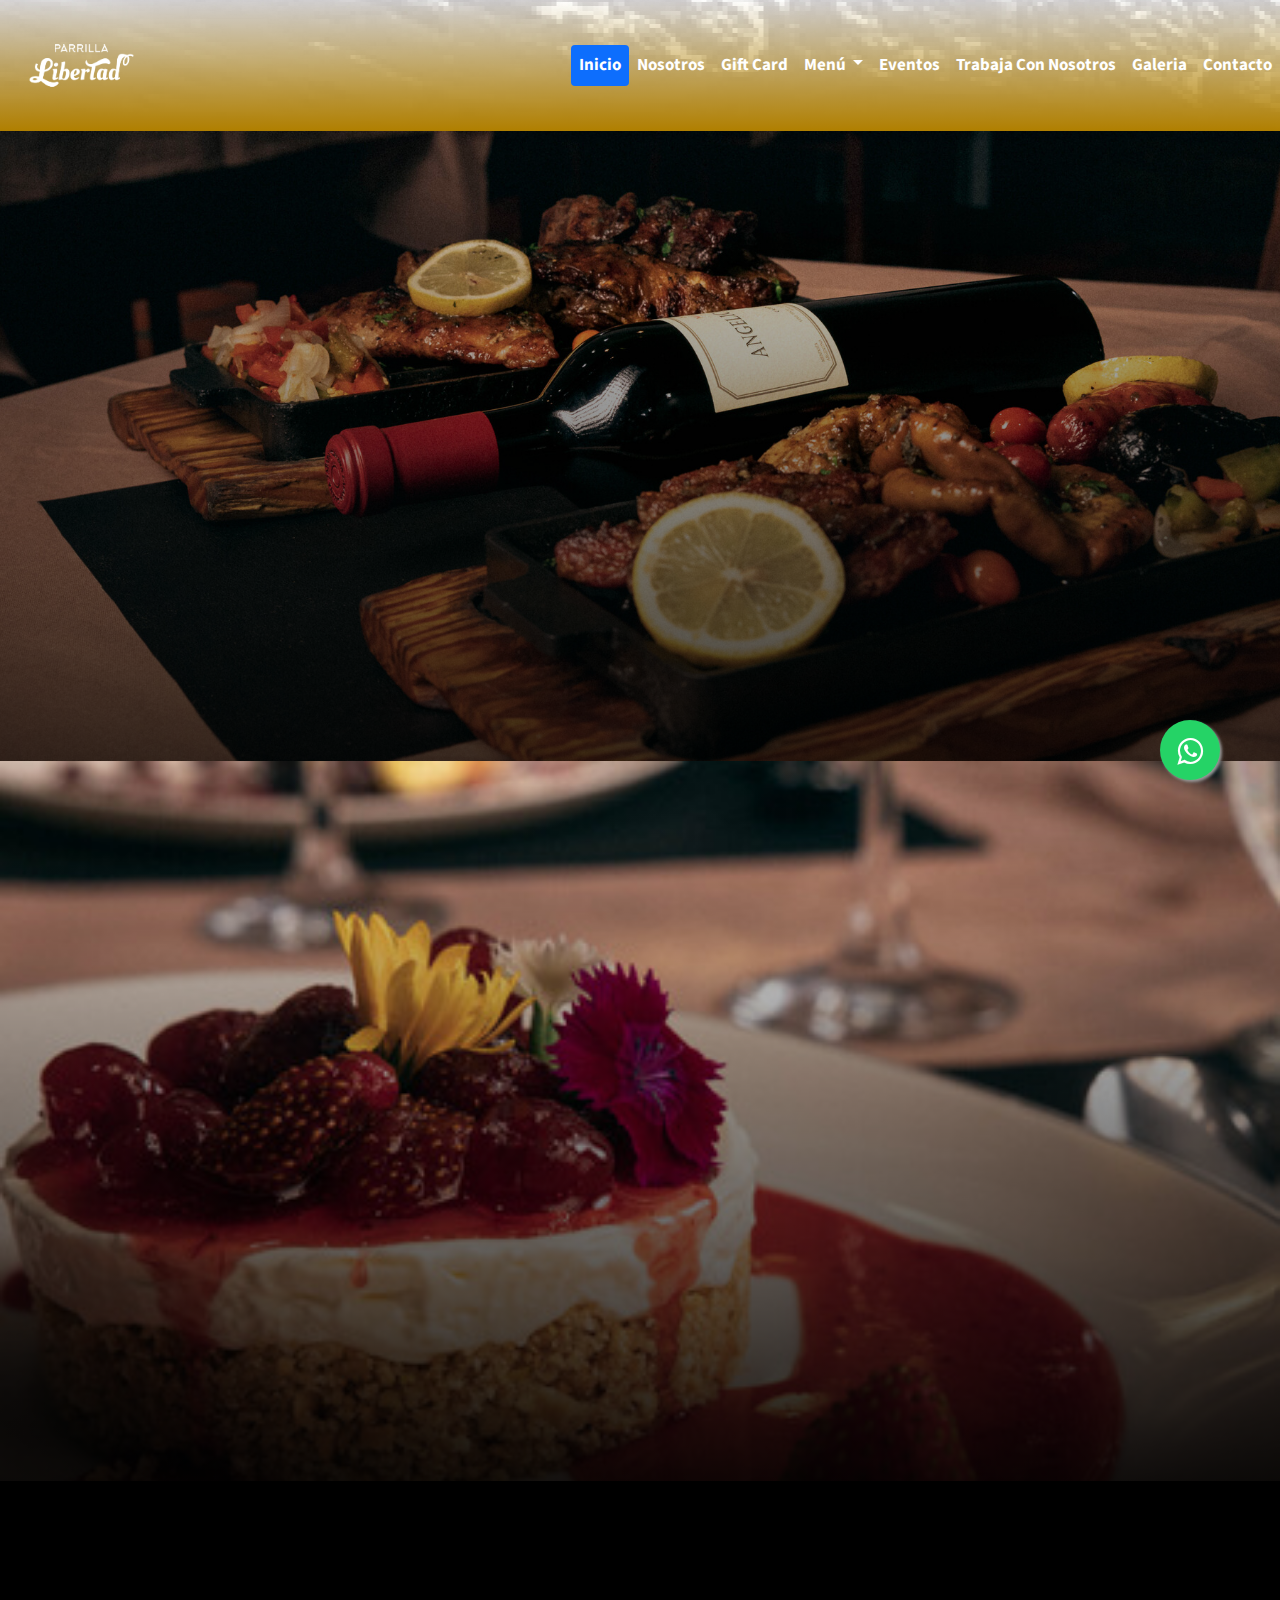
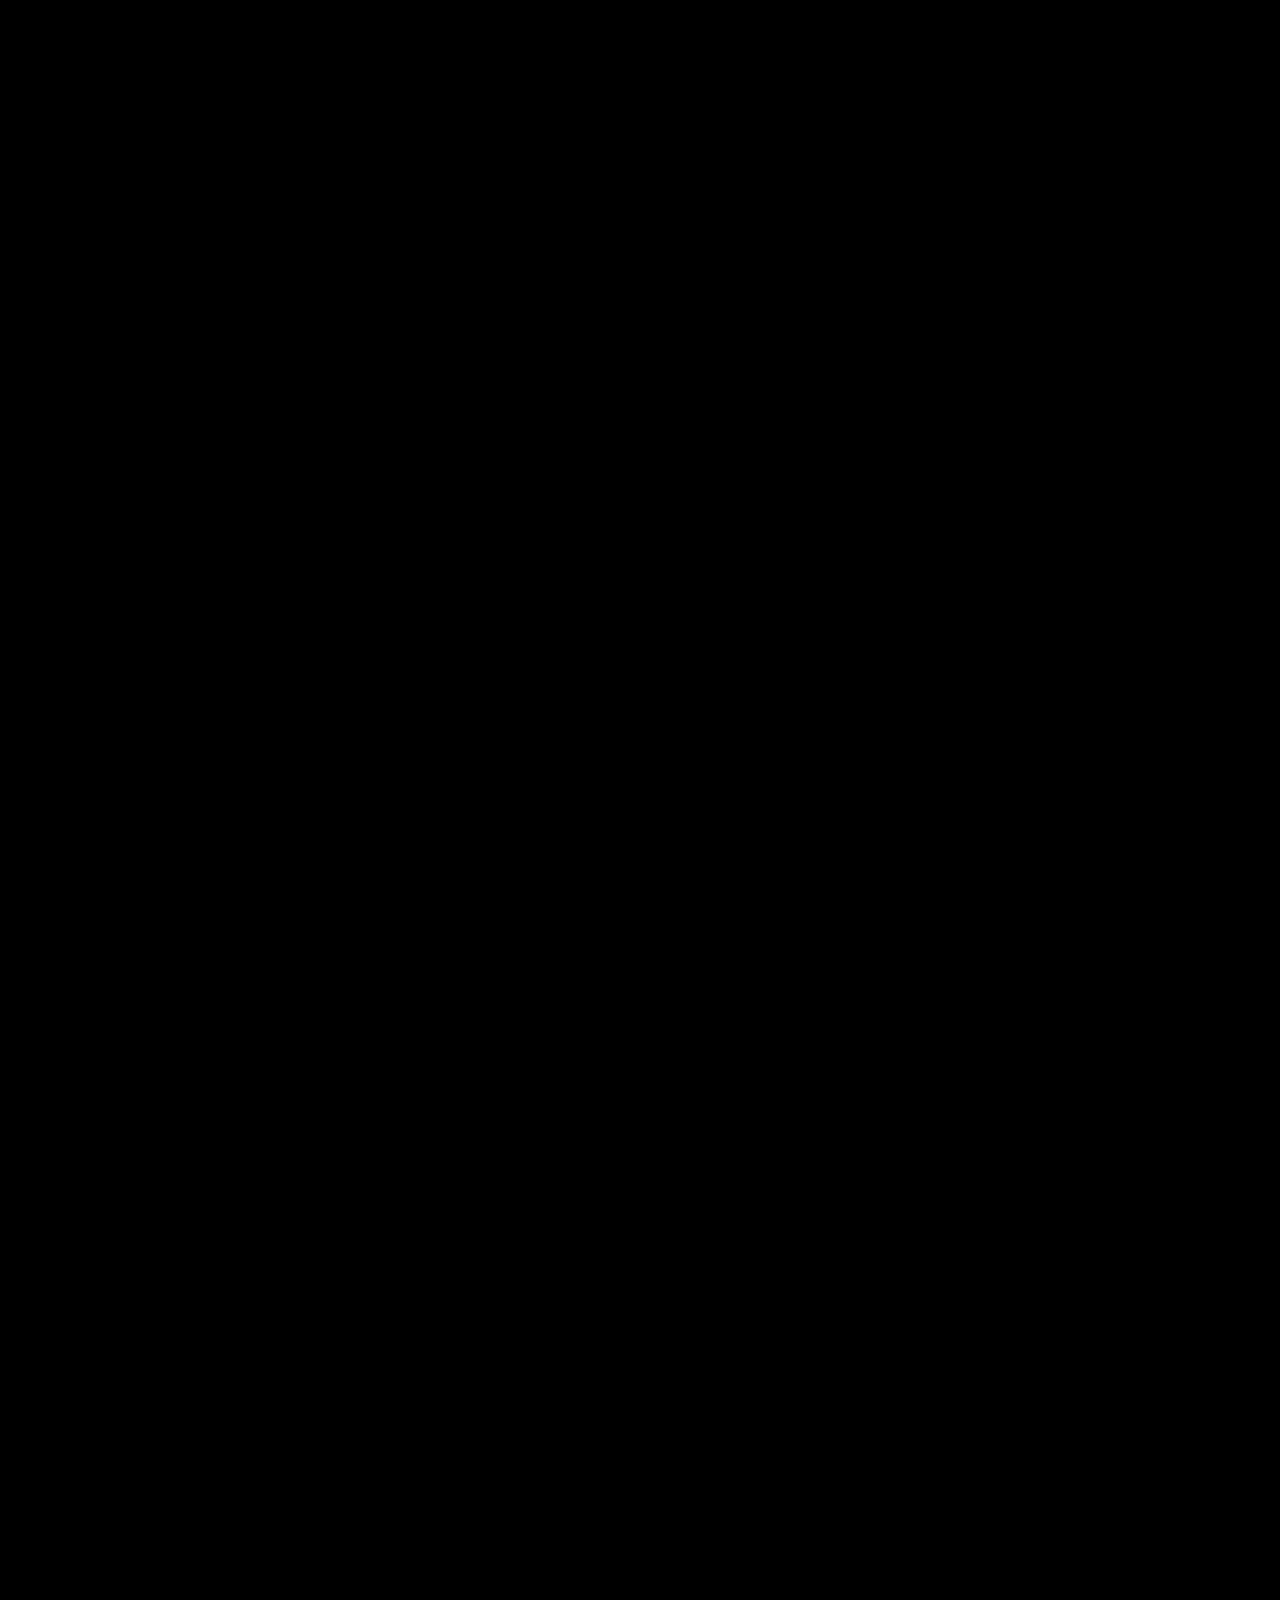
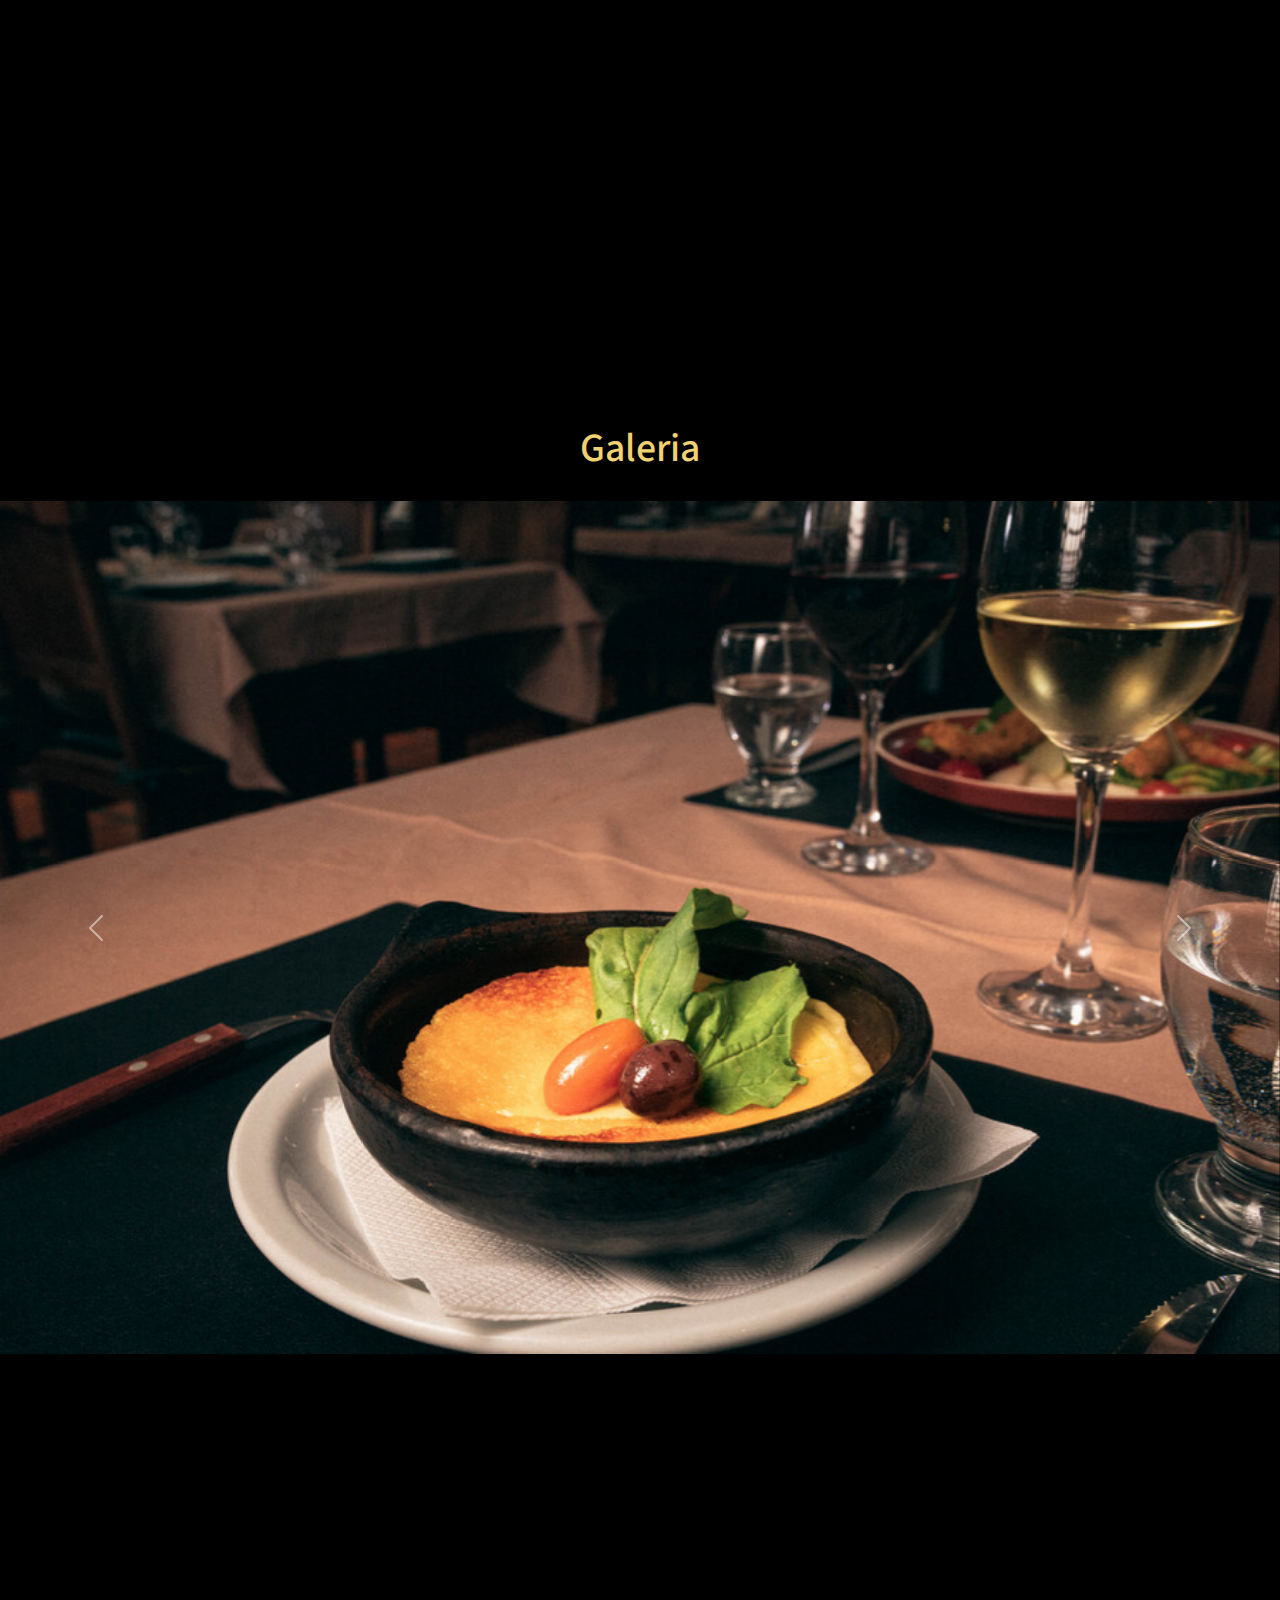
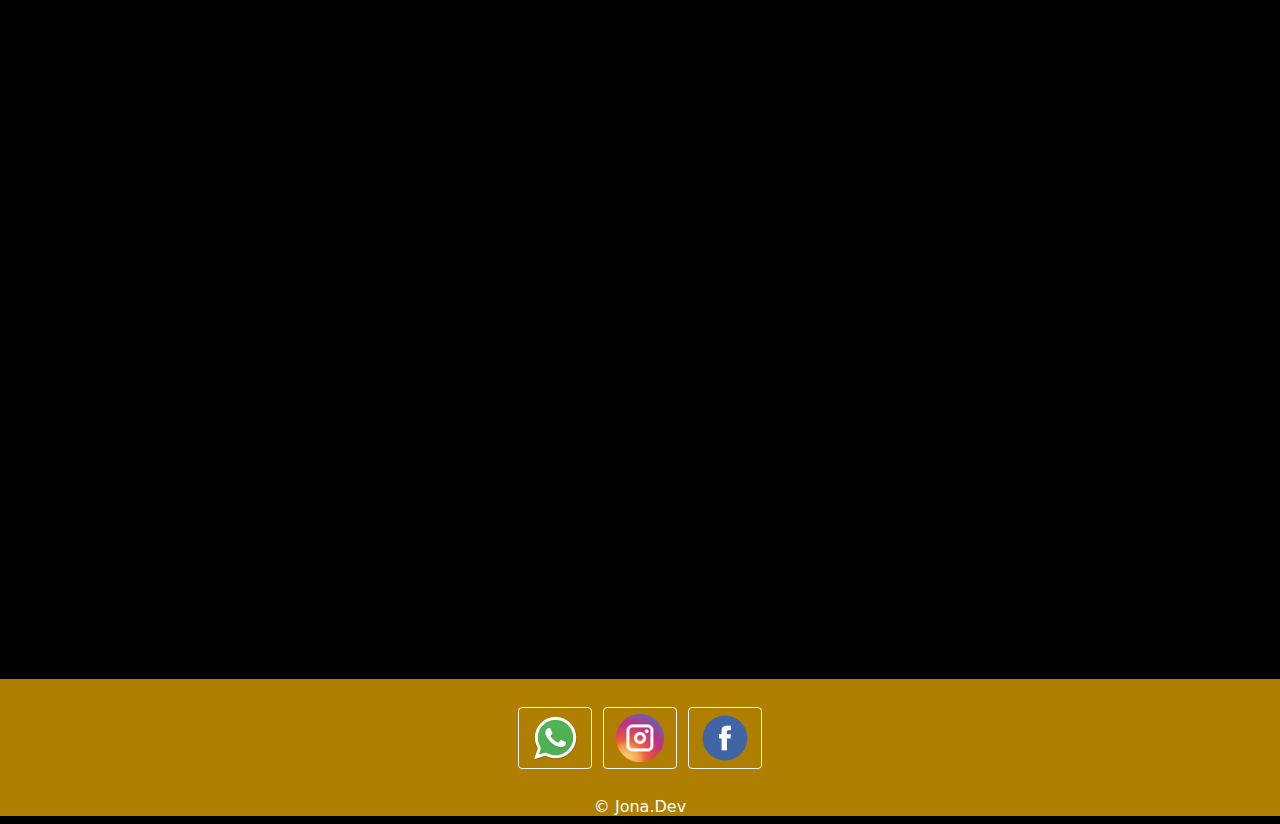
==== index.html @ 24f28b10 "cambios nuevos" ====
<!DOCTYPE html>
<html lang="es">
<head>
	<meta charset="UTF-8">
	<meta name="viewport" content="width=device-width, initial-scale=1, shrink-to-fit=no">
	<title>Parrilla Libertad </title>
	<!--bootstrap-->
	<link rel="stylesheet" href="https://cdn.jsdelivr.net/npm/bootstrap@4.6.0/dist/css/bootstrap.min.css" integrity="sha384-B0vP5xmATw1+K9KRQjQERJvTumQW0nPEzvF6L/Z6nronJ3oUOFUFpCjEUQouq2+l" crossorigin="anonymous">
  <link href="https://unpkg.com/aos@2.3.1/dist/aos.css" rel="stylesheet">
<!--Fuentes-->
<link href="https://fonts.googleapis.com/css?family=Open+Sans:300,300i,400,400i,600,600i,700,700i|Playfair+Display:ital,wght@0,400;0,500;0,600;0,700;1,400;1,500;1,600;1,700|Poppins:300,300i,400,400i,500,500i,600,600i,700,700i" rel="stylesheet">
  <link rel="preconnect" href="https://fonts.googleapis.com">
  <link rel="preconnect" href="https://fonts.gstatic.com" crossorigin>
  <link href="https://fonts.googleapis.com/css2?family=Roboto:wght@300;400;500;900&display=swap" rel="stylesheet">
  <link rel="preconnect" href="https://fonts.googleapis.com">
  <link rel="preconnect" href="https://fonts.gstatic.com" crossorigin>
  <link href="https://fonts.googleapis.com/css2?family=Playfair+Display:ital,wght@0,400;0,900;1,400&display=swap" rel="stylesheet">

<link rel="preconnect" href="https://fonts.googleapis.com">
<link rel="preconnect" href="https://fonts.gstatic.com" crossorigin>
<link href="https://fonts.googleapis.com/css2?family=Ubuntu:wght@300;500;700&display=swap" rel="stylesheet">
<style>.carousel-inner > .item > img { width:100%; height:570px; } </style>
<link rel="stylesheet" href="https://use.fontawesome.com/releases/v5.7.0/css/all.css" integrity="sha384-lZN37f5QGtY3VHgisS14W3ExzMWZxybE1SJSEsQp9S+oqd12jhcu+A56Ebc1zFSJ" crossorigin="anonymous">
<link rel="preconnect" href="https://fonts.googleapis.com">
<link rel="preconnect" href="https://fonts.gstatic.com" crossorigin>
<link href="https://fonts.googleapis.com/css2?family=Source+Sans+Pro:ital,wght@0,200;0,400;0,600;0,700;0,900;1,700&display=swap" rel="stylesheet">
<link rel="stylesheet" href="https://maxcdn.bootstrapcdn.com/font-awesome/4.5.0/css/font-awesome.min.css">





<!-- Vendor CSS Files -->
  <link href="assets/vendor/animate.css/animate.min.css" rel="stylesheet">
  <link href="assets/vendor/aos/aos.css" rel="stylesheet">
  <link href="assets/vendor/bootstrap/css/bootstrap.min.css" rel="stylesheet">
  <link href="assets/vendor/bootstrap-icons/bootstrap-icons.css" rel="stylesheet">
  <link href="assets/vendor/boxicons/css/boxicons.min.css" rel="stylesheet">
  <link href="assets/vendor/glightbox/css/glightbox.min.css" rel="stylesheet">
  <link href="assets/vendor/swiper/swiper-bundle.min.css" rel="stylesheet">


	<link rel="stylesheet" href="css/style.css">

</head>
<body>
<a href="https://api.whatsapp.com/send?phone=+5492612090679&text=Hola%21%20Quisiera%20%20reservar%20una%20mesa%20." class="float" target="_blank">
<i class="fa fa-whatsapp my-float"></i>
</a>
<header>
	<nav class="navbar navbar-expand-lg nav-pills">
  <img src="assets/img/LibertadLogoBlanco.png" class="mini"  alt="">
  <button class="navbar-toggler navbar-light" type="button" data-toggle="collapse" data-target="#navbarNavAltMarkup" aria-controls="navbarNavAltMarkup" aria-expanded="false" aria-label="Toggle navigation">
    <span class="navbar-toggler-icon"></span>
  </button>
  <div class="collapse navbar-collapse nav justify-content-end" id="navbarNavAltMarkup">
    <div class="navbar-nav" >
      <a class="nav-link active" href="#hero" style="color: white;">Inicio <span class="sr-only">(current)</span></a>
      <a class="nav-link" href="#nosotros" style="color: white;">Nosotros</a>
      <a class="nav-link" href="#hero2" style="color: white;">Gift Card</a>
      <li class="nav-item dropdown">
          <a class="nav-link dropdown-toggle" href="#" id="navbarDropdown" role="button" data-bs-toggle="dropdown" aria-expanded="false" style="color: white;">
            Menú
          </a>
          <ul class="dropdown-menu " aria-labelledby="navbarDropdown">
            <li><a class="dropdown-item" href="https://drive.google.com/file/d/1IJqJepBt6W1kxk8bKAaRJrk4LXHcDnk0/view?usp=sharing">Platos</a></li>
            <li><a class="dropdown-item" href=" https://drive.google.com/file/d/1Xlw3WmyKh1sRUdCVOIlUOep9Ylpytm1v/view?usp=sharing">Vinos y Bebidas</a></li>
            <li><a class="dropdown-item" href=" https://drive.google.com/file/d/1CDoMBIF-CloQ5Ubw1j0mODtWWNCpFza5/view?usp=sharing">Cócteles</a></li>
          </ul>
        </li>
      <a class="nav-link" href="#eventos"style="color: white;">Eventos</a>
      <a class="nav-link" href="pages/trabajaconnosotros.html"style="color: white;">Trabaja Con Nosotros</a>
      <a class="nav-link" href="#galeria"style="color: white;">Galeria</a>
      <a class="nav-link" href="#contacto"style="color: white;">Contacto</a>
    </div>
  </div>
</nav>


</header>
<!-- ======= Hero Section ======= -->
  <section id="hero" class="d-flex align-items-center" style="max-height: 70vh;">
    <div class="container position-relative text-center text-lg-start" data-aos="zoom-in" data-aos-delay="100" style="padding-top: 15px;">
      <div class="row">
        <div class="col-lg-12">


        

        </div>
        

      </div>
  </section><!-- End Hero -->

<!--Gift Card-->
  <section id="hero2" class="d-flex align-items-center" style="max-height: 150vh;">
    <div class="container position-relative text-center text-lg-start" data-aos="zoom-in" data-aos-delay="100" style="padding-top: 15px;">

      <div class="container" style="text-align: center;">
        <div class="tit1">
          Regalá una experiencia única en nuestro local
        </div>
        <div class="tit2">
          
        </div>
      </div>


      <div class="row">
        <div class="col-lg-12">
            <div class="btns">
            <a style="text-align: center;" href="https://walink.co/2a5b25" class="btn-book animated fadeInUp scrollto btn-warning">Gift Card</a>
          </div>
        </div>
      </div>
    </div>
  </section>
<!--Fin Gift Card-->


<!-- ======= About Section ======= -->
    <section id="nosotros" class="about">
      <div class="container" data-aos="fade-up">

        <div class="row">
          <div class="col-lg-6 order-1 order-lg-2" data-aos="zoom-in" data-aos-delay="100">
            <div class="about-img">
              <img src="assets/img/nosotros3.jpg" alt="">
            </div>
          </div>
          <div class="col-lg-6 pt-4 pt-lg-0 order-2 order-lg-1 content">
            <h3 style="color: #FFFDD2;">Somos un grupo de gastronómicos apasionados por el arte del buen comer, beber y vivir.
Trabajamos con gran empeño en el perfeccionamiento constante de nuestros conocimientos,
con el objeto de lograr mejorar día a día nuestro
servicio.</h3>
            <p class="subtitulo1" style="color: #f1d273;">
              CALIDAD, SERVICIO Y VALOR
            </p>
            <ul style="color: #FFFDD2">
              <li><i class="bi bi-check-circle"></i> En Libertad Parrilla trabajamos con productos de primera calidad y cada plato es pensado para que la experiencia sea única.</li>
              <li><i class="bi bi-check-circle"></i> Nos apasiona el servicio y cuidamos a nuestros clientes con gran dedicación.</li>
              <li><i class="bi bi-check-circle"></i> Nuestro compromiso es ofrecer variedad y frescura de sabores en un espacio ameno, cálido y atento.</li>
              <li><i class="bi bi-check-circle"></i> Una visita memorable que conjugue clima de familia y opciones  de menú con precios accesibles.</li>
            </ul>
            <p style="color: #f1d273">
              VARIEDAD DE CARNES PASTAS Y PESCADOS. EXQUISITOS POSTRES. AMPLIA CARTA DE VINOS.
            </p>
          </div>
        </div>

      </div>
    </section><!-- End About Section -->

        <!-- ======= Why Us Section ======= -->
    <section id="why-us" class="why-us">
      <div class="container" data-aos="fade-up">

        <div class="section-title titulo">
          <h2 style="color: #f1d273; margin-top: 20px;">Nuestra Propuesta</h2>
          <h4 style="color: #FFFDD2; margin-top: 10px; margin-bottom: 20px;">Por qué elegir Nuestro Restaurante</h4>
        </div>

        <div class="row">

          <div class="col-lg-4">
            <div  class="box" data-aos="zoom-in" data-aos-delay="100">
            
              <h4>MENÚ EJECUTIVO</h4>
              <p>Además de nuestra amplia carta contamos con promociones ideadadas para degustar la auténtica cocina nacional.</p>
            </div>
          </div>

          <div class="col-lg-4 mt-4 mt-lg-0">
            <div class="box" data-aos="zoom-in" data-aos-delay="200">
              <span></span>
              <h4>EVENTOS</h4>
              <p>Es nuestra intención brindar las mejores veladas donde el deleite sea a todo nivel. Organizamos una agenda artística y cultural de lo más variada, como parte de la experiencia.</p>
            </div>
          </div>

          <div class="col-lg-4 mt-4 mt-lg-0">
            <div class="box" data-aos="zoom-in" data-aos-delay="300">
              <span></span>
              <h4>SERVICIOS PARA HOTELES BODEGAS Y TURISMO</h4>
              <p>Con el objetivo de sumar la oferta turística local, proponemos una serie de actividades que permitan que gastronomía y turismo vayan de la mano, haciendola más completa e interesante. Nuestro espacio multipropósito tiene las más variadas opciones especialmente adaptadas para cada tipo de evento.</p>
            </div>
          </div>

        </div>

      </div>
    </section><!-- End Why Us Section -->


   

    <!-- ======= Events Section ======= -->
    <section id="eventos" class="events">
      <div class="container" data-aos="fade-up">

        <div class="section-title titulo">
          <h2 style="color: #f1d273; margin-top: 20px;">MULTIESPACIO</h2>
          <h4 style="color: #FFFDD2; margin-top: 10px; margin-bottom: 20px;">Organizá tus Eventos en nuestro Restaurante</h4>
        </div>

        <div class="events-slider swiper" data-aos="fade-up" data-aos-delay="100">
          <div class="swiper-wrapper">

            <div class="swiper-slide">
              <div class="row event-item">
                <div class="col-lg-6">
                  <img src="assets/img/evento12.jpg" class="img-fluid" alt="">
                </div>
                <div class="col-lg-6 pt-4 pt-lg-0 content">
                  <h3>EVENTOS SOCIALES
<br>EVENTOS FAMILIARES</br>
EVENTOS EJECUTIVOS
<br>CAPACITACIONES</br>
DEGUSTACIONES
<br>MARIDAJES</br></h3>
                
                  <p class="eventosTexto">
                    ¿Queres sorprender con un evento único y especial? Nosotros te ofrecemos la celebración que estabas buscando, adaptándonos a tus necesidades.
                  </p>
                  <ul>
                    <li><i class="bi bi-check-circled"></i> Te invitamos a vivir una experiencia gastronómica tradicional y exquisita.

Contamos con el lugar óptimo para
disfrutar de platos de excelencia, en un
ambiente distendido y acogedor.

Ofrecemos a nuestros visitantes locales y
turistas, un multiespacio con amplio
servicio culinario y cultural.</li>
                    <li><i class="bi bi-check-circled"></i>Damos forma a tus ideas, y convertimos tus sueños en realidad.</li>
                    <li><i class="bi bi-check-circled"></i> Organiza con nosotros los mejores eventos en Mendoza, y si tienes dudas sobre cualquier cosa, dejalo en nuestras manos.</li>
                  </ul>
                  <p>
                    Contactanos ante cualquier consulta.
                  </p>
                </div>
              </div>
            </div><!-- End testimonial item -->

            <div class="swiper-slide">
              <div class="row event-item">
                <div class="col-lg-6">
                  <img src="assets/img/evento2.jpg" class="img-fluid" alt="">
                </div>
                <div class="col-lg-6 pt-4 pt-lg-0 content">
                  <h3>EVENTO 2</h3>
                  <div class="price">
                    <p><span>xxx</span></p>
                  </div>
                  <p class="fst-italic">
                    Lorem ipsum dolor sit amet, consectetur adipiscing elit, sed do eiusmod tempor incididunt ut labore et dolore
                    magna aliqua.
                  </p>
                  <ul>
                    <li><i class="bi bi-check-circled"></i> Ullamco laboris nisi ut aliquip ex ea commodo consequat.</li>
                    <li><i class="bi bi-check-circled"></i> Duis aute irure dolor in reprehenderit in voluptate velit.</li>
                    <li><i class="bi bi-check-circled"></i> Ullamco laboris nisi ut aliquip ex ea commodo consequat.</li>
                  </ul>
                  <p>
                    Ullamco laboris nisi ut aliquip ex ea commodo consequat. Duis aute irure dolor in reprehenderit in voluptate
                    velit esse cillum dolore eu fugiat nulla pariatur
                  </p>
                </div>
              </div>
            </div><!-- End testimonial item -->

            <div class="swiper-slide">
              <div class="row event-item">
                <div class="col-lg-6">
                  <img src="assets/img/evento4.jpg" class="img-fluid" alt="">
                </div>
                <div class="col-lg-6 pt-4 pt-lg-0 content">
                  <h3>EVENTO 3</h3>
                  <div class="price">
                    <p><span>xxx</span></p>
                  </div>
                  <p class="fst-italic">
                    Lorem ipsum dolor sit amet, consectetur adipiscing elit, sed do eiusmod tempor incididunt ut labore et dolore
                    magna aliqua.
                  </p>
                  <ul>
                    <li><i class="bi bi-check-circled"></i> Ullamco laboris nisi ut aliquip ex ea commodo consequat.</li>
                    <li><i class="bi bi-check-circled"></i> Duis aute irure dolor in reprehenderit in voluptate velit.</li>
                    <li><i class="bi bi-check-circled"></i> Ullamco laboris nisi ut aliquip ex ea commodo consequat.</li>
                  </ul>
                  <p>
                    Ullamco laboris nisi ut aliquip ex ea commodo consequat. Duis aute irure dolor in reprehenderit in voluptate
                    velit esse cillum dolore eu fugiat nulla pariatur
                  </p>
                </div>
              </div>
            </div><!-- End testimonial item -->

          </div>
          <div class="swiper-pagination"></div>
        </div>

      </div>
    </section><!-- End Events Section -->

 </section><!-- End Book A Table Section -->

    <!-- ======= Testimonials Section ======= -->

  <!-- == Galeria Carousel == -->
<section id="galeria">
  <div class="section-title titulo">
  <h1 class="galeria" style="color: #f1d273; padding-top: 20px; padding-bottom: 20px; text-align: center;">Galeria</h1></div>
<div id="carouselExampleIndicators" class="carousel slide" data-ride="carousel">
  <ol class="carousel-indicators">
    <li data-target="#carouselExampleIndicators" data-slide-to="0" class="active"></li>
    <li data-target="#carouselExampleIndicators" data-slide-to="1"></li>
    <li data-target="#carouselExampleIndicators" data-slide-to="2"></li>
    <li data-target="#carouselExampleIndicators" data-slide-to="3"></li>
    <li data-target="#carouselExampleIndicators" data-slide-to="4"></li>
    <li data-target="#carouselExampleIndicators" data-slide-to="5"></li>
    
  </ol>
  <div class="carousel-inner">
    <div class="carousel-item active">
      <img class="d-block w-100" src="assets/img/slider11.jpg" alt="First slide">
    </div>
    <div class="carousel-item">
      <img class="d-block w-100" src="assets/img/slider33.jpg" alt="Second slide">
    </div>
    <div class="carousel-item">
      <img class="d-block w-100" src="assets/img/slider44.jpg" alt="Third slide">
    </div>
    <div class="carousel-item">
      <img class="d-block w-100" src="assets/img/slider55.jpg" alt="Third slide">
    </div>
    <div class="carousel-item">
      <img class="d-block w-100" src="assets/img/slidernuevo2.jpg" alt="Third slide">
    </div>
    <div class="carousel-item">
      <img class="d-block w-100" src="assets/img/slider77.jpg" alt="Third slide">
    </div>
  </div>
  <a class="carousel-control-prev" href="#carouselExampleIndicators" role="button" data-slide="prev">
    <span class="carousel-control-prev-icon" aria-hidden="true"></span>
    <span class="sr-only">Previous</span>
  </a>
  <a class="carousel-control-next" href="#carouselExampleIndicators" role="button" data-slide="next">
    <span class="carousel-control-next-icon" aria-hidden="true"></span>
    <span class="sr-only">Next</span>
  </a>
</div>

</section>

<!-- ======= Contact Section ======= -->
    <section id="contacto" class="contact">
      <div class="container" data-aos="fade-up">

        <div class="section-title">
          <h2 class="titulo" style="color: #f1d273;padding-top: 20px; padding-bottom: 20px; text-align: center;" >Contacto</h2>
          <h4 class="titulo" style="color: #f1d273;">Dónde Estamos</h4>
        </div>
      </div>

      <div data-aos="fade-up">
        <iframe style="border:0; width: 100%; height: 350px;" src="https://www.google.com/maps/embed?pb=!1m14!1m8!1m3!1d13401.639549322023!2d-68.8491912!3d-32.8873295!3m2!1i1024!2i768!4f13.1!3m3!1m2!1s0x0%3A0x7f97c2f7ccd35b55!2sLibertad%20Parrilla!5e0!3m2!1ses!2sar!4v1645369719546!5m2!1ses!2sar" frameborder="0" allowfullscreen></iframe>
      </div>

      <div class="container" data-aos="fade-up">

        <div class="row mt-5">

          <div class="col-lg-4">
            <div class="info">
              <div class="address">
                <i class="bi bi-geo-alt"></i>
                <h4 style="color: #f1d273;">Dirección:</h4>
                <a href="https://goo.gl/maps/XVD97KEFzfuLQ6s48"><p>Belgrano 1227, Ciudad de Mendoza.</p></a>
              </div>

              <div class="open-hours">
                <i class="bi bi-clock"></i>
                <h4 style="color: #f1d273;">Horarios:</h4>
                <p>
                  Martes a Domingo:<br>
                </p>
              </div>

              <div class="email">
                <i class="bi bi-envelope"></i>
                <h4 style="color: #f1d273;">Email:</h4>
                <a href="mailto:restaurantelibertadmendoza@gmail.com"><p>restaurantelibertadmendoza@gmail.com</p></a>
              </div>

              <div class="phone">
                <i class="bi bi-phone"></i>
                <h4 style="color: #f1d273;">Teléfono:</h4>
                <p>+5492617725098</p>
              </div>

            </div>

          </div>
          <div class="col-lg-8 mt-5 mt-lg-0">

<div class="container">
  <form target="_blank" action="https://formsubmit.co/lalol6306@gmail.com" method="POST" class="estiloform">
    <input type="hidden" name="_template" value="table">
    <div class="form-group">
      <div class="form-row">
        <div class="col">
          <input type="text" name="Nombre" class="form-control" placeholder="Nombre y Apellido" required>
          
        </div>
        <div class="col">
          <input type="email" name="email" class="form-control" placeholder="Email" required>
        </div>
      </div>
    </div>
    <div class="form-group">
      <textarea placeholder="Mensaje" class="form-control" name="mensaje" rows="10" required></textarea>
    </div>
    <button type="submit" class="btn btn-lg btn-dark btn-block">Enviar</button>
  </form>
</div>

          </div>

 

        </div>

      </div>
    </section><!-- End Contact Section -->








<!--carousell-->

  <!--jumbotron-->







<!--contactos-->

<!-- ======= Footer ======= -->
  <footer class=" text-center text-white" style="background-color: #B07F00;">
  <!-- Grid container -->
  <div class="container p-4 pb-0">
    <!-- Section: Social media -->
    <section class="mb-4">
      <!-- Facebook -->
      <a class="btn btn-outline-light btn-floating m-1" href="https://walink.co/7208a6" role="button"
        ><img class="pequenia" src="assets/img/whatsapp.png"></a>

      <!-- Twitter -->
      <a class="btn btn-outline-light btn-floating m-1" href="https://www.instagram.com/libertadparrilla/" role="button"
        ><img class="pequenia" src="assets/img/insta.png"></a>

      <!-- Instagram -->
      <a class="btn btn-outline-light btn-floating m-1" href="https://www.facebook.com/Libertad.ParrillaBuffet" role="button"
        ><img class="pequenia" src="assets/img/face.png"></a>

      <!-- Linkedin -->
      
    </section>
    <!-- Section: Social media -->
  </div>
  <!-- Grid container -->

  <!-- Copyright -->
  <div class="text-center" style="background-color: #B07F00;">
   <a href="https://jonacalvi.github.io/Portfolio/"> <h6 class="text-white">&copy; Jona.Dev</h6></a>
  </div>
  <!-- Copyright -->
</footer>
<!- Vendor JS Files -->
  <script src="assets/vendor/aos/aos.js"></script>
  <script src="assets/vendor/bootstrap/js/bootstrap.bundle.min.js"></script>
  <script src="assets/vendor/glightbox/js/glightbox.min.js"></script>
  <script src="assets/vendor/isotope-layout/isotope.pkgd.min.js"></script>
  <script src="assets/vendor/swiper/swiper-bundle.min.js"></script>
  <script src="assets/vendor/php-email-form/validate.js"></script>

  <!-- Template Main JS File -->
  <script src="assets/js/main.js"></script>

<!--script bootstrap-->
<script src="https://code.jquery.com/jquery-3.5.1.slim.min.js" integrity="sha384-DfXdz2htPH0lsSSs5nCTpuj/zy4C+OGpamoFVy38MVBnE+IbbVYUew+OrCXaRkfj" crossorigin="anonymous"></script>
<script src="https://cdn.jsdelivr.net/npm/bootstrap@4.6.0/dist/js/bootstrap.bundle.min.js" integrity="sha384-Piv4xVNRyMGpqkS2by6br4gNJ7DXjqk09RmUpJ8jgGtD7zP9yug3goQfGII0yAns" crossorigin="anonymous"></script>
<script src="https://unpkg.com/aos@2.3.1/dist/aos.js"></script>
<script>
  AOS.init();
</script>
<script src="js/java.js"></script>
</body>
</html>
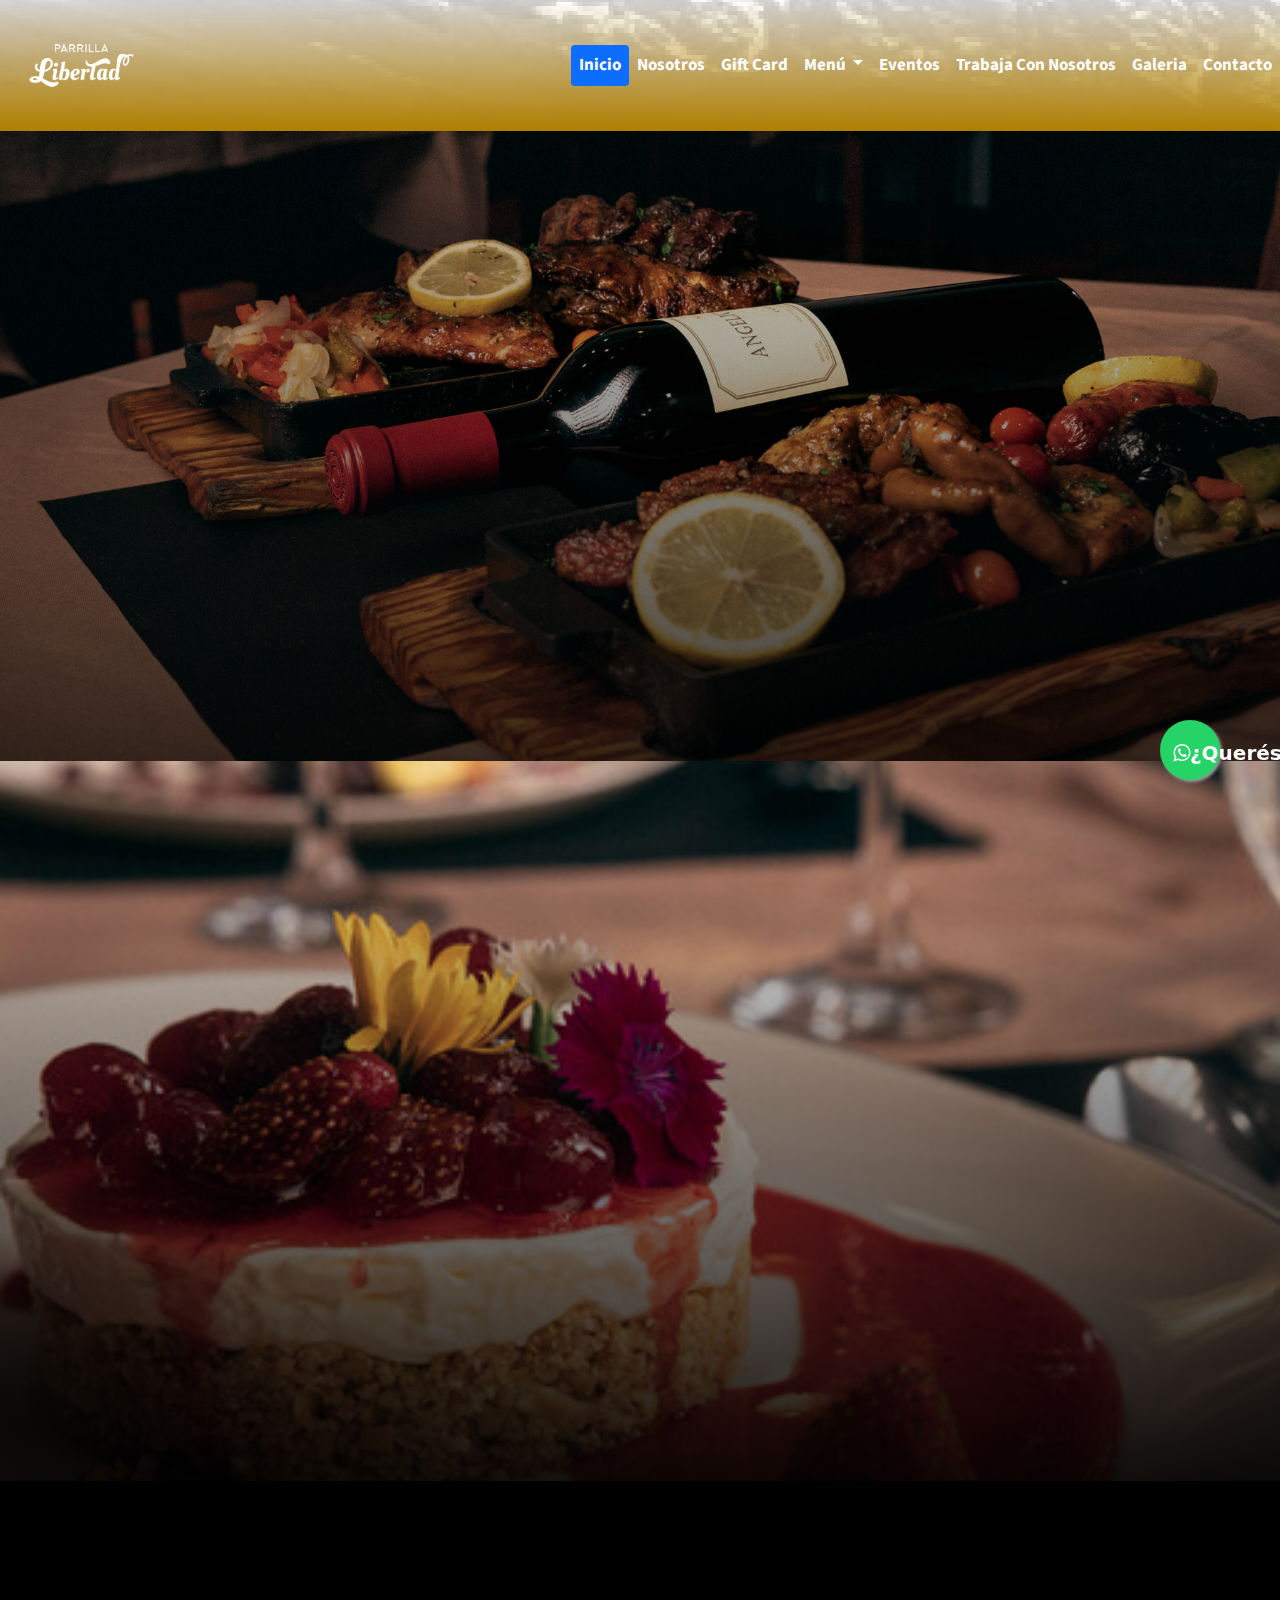
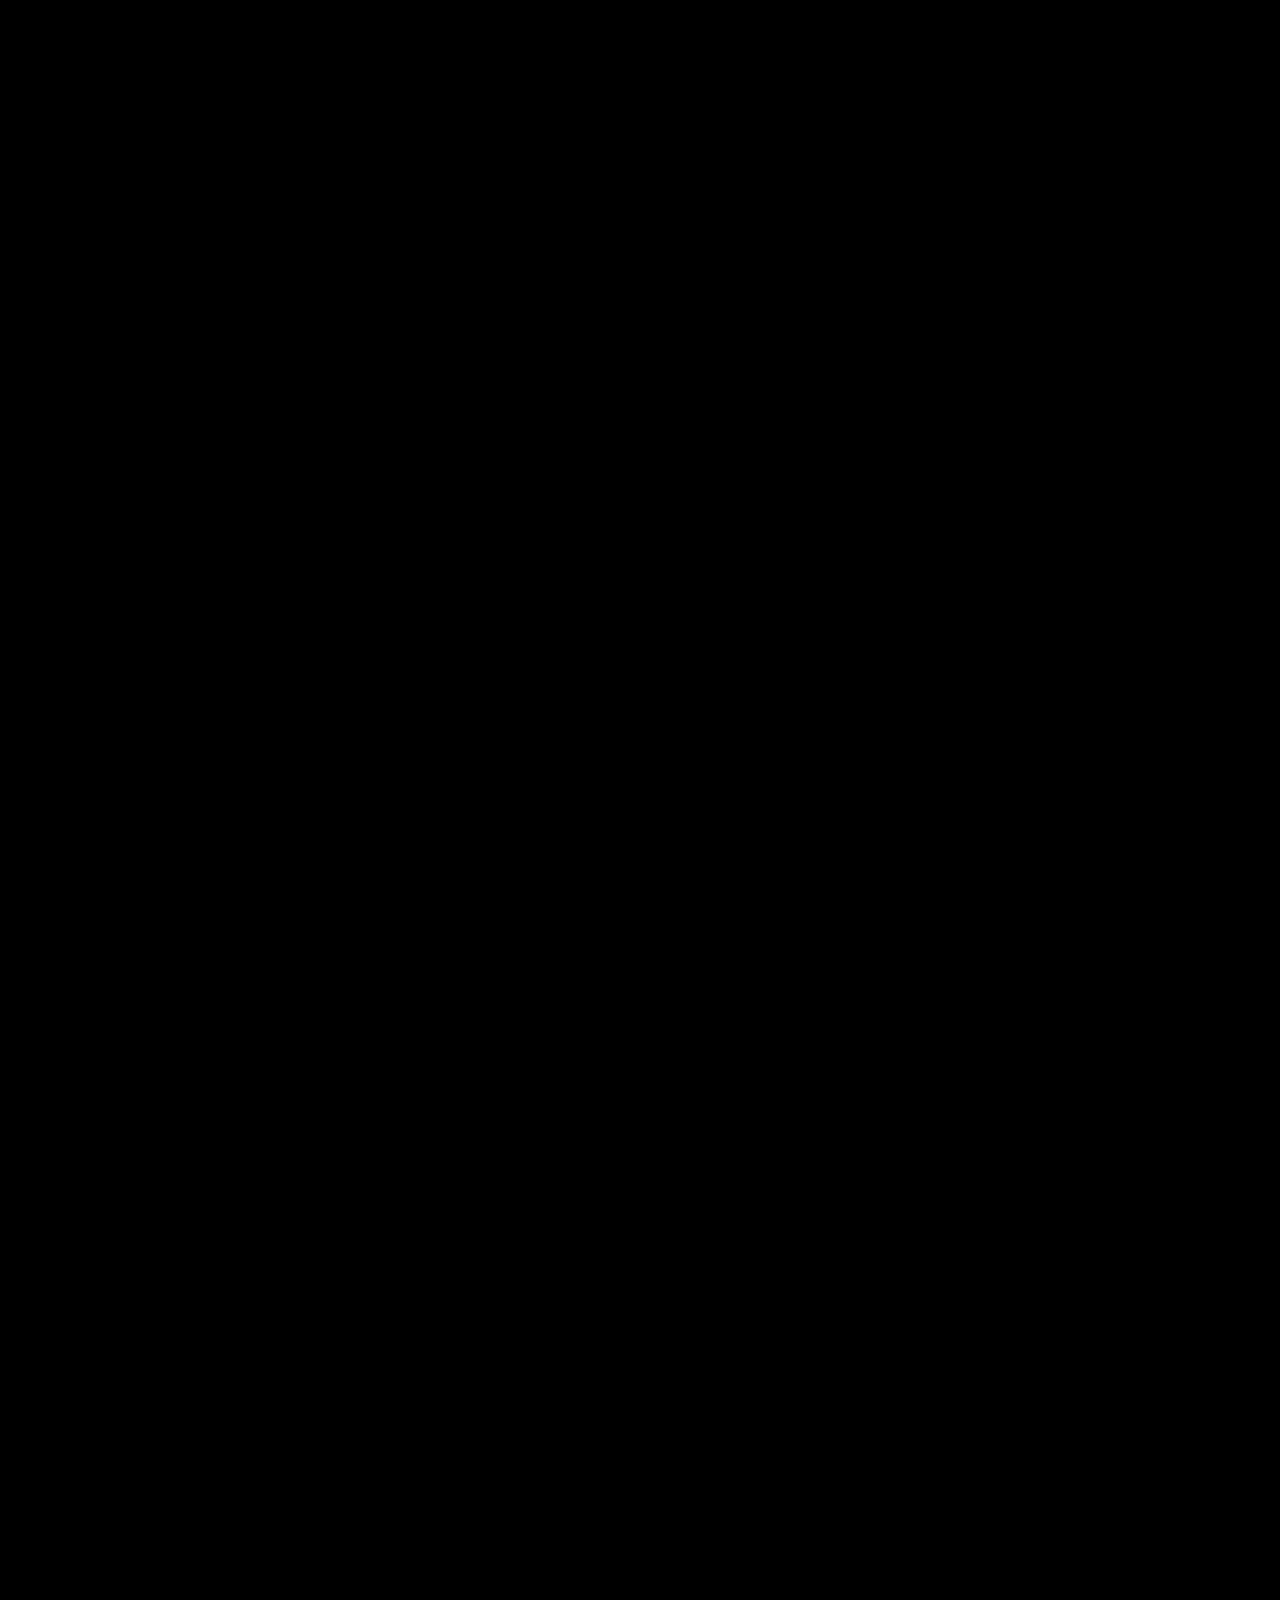
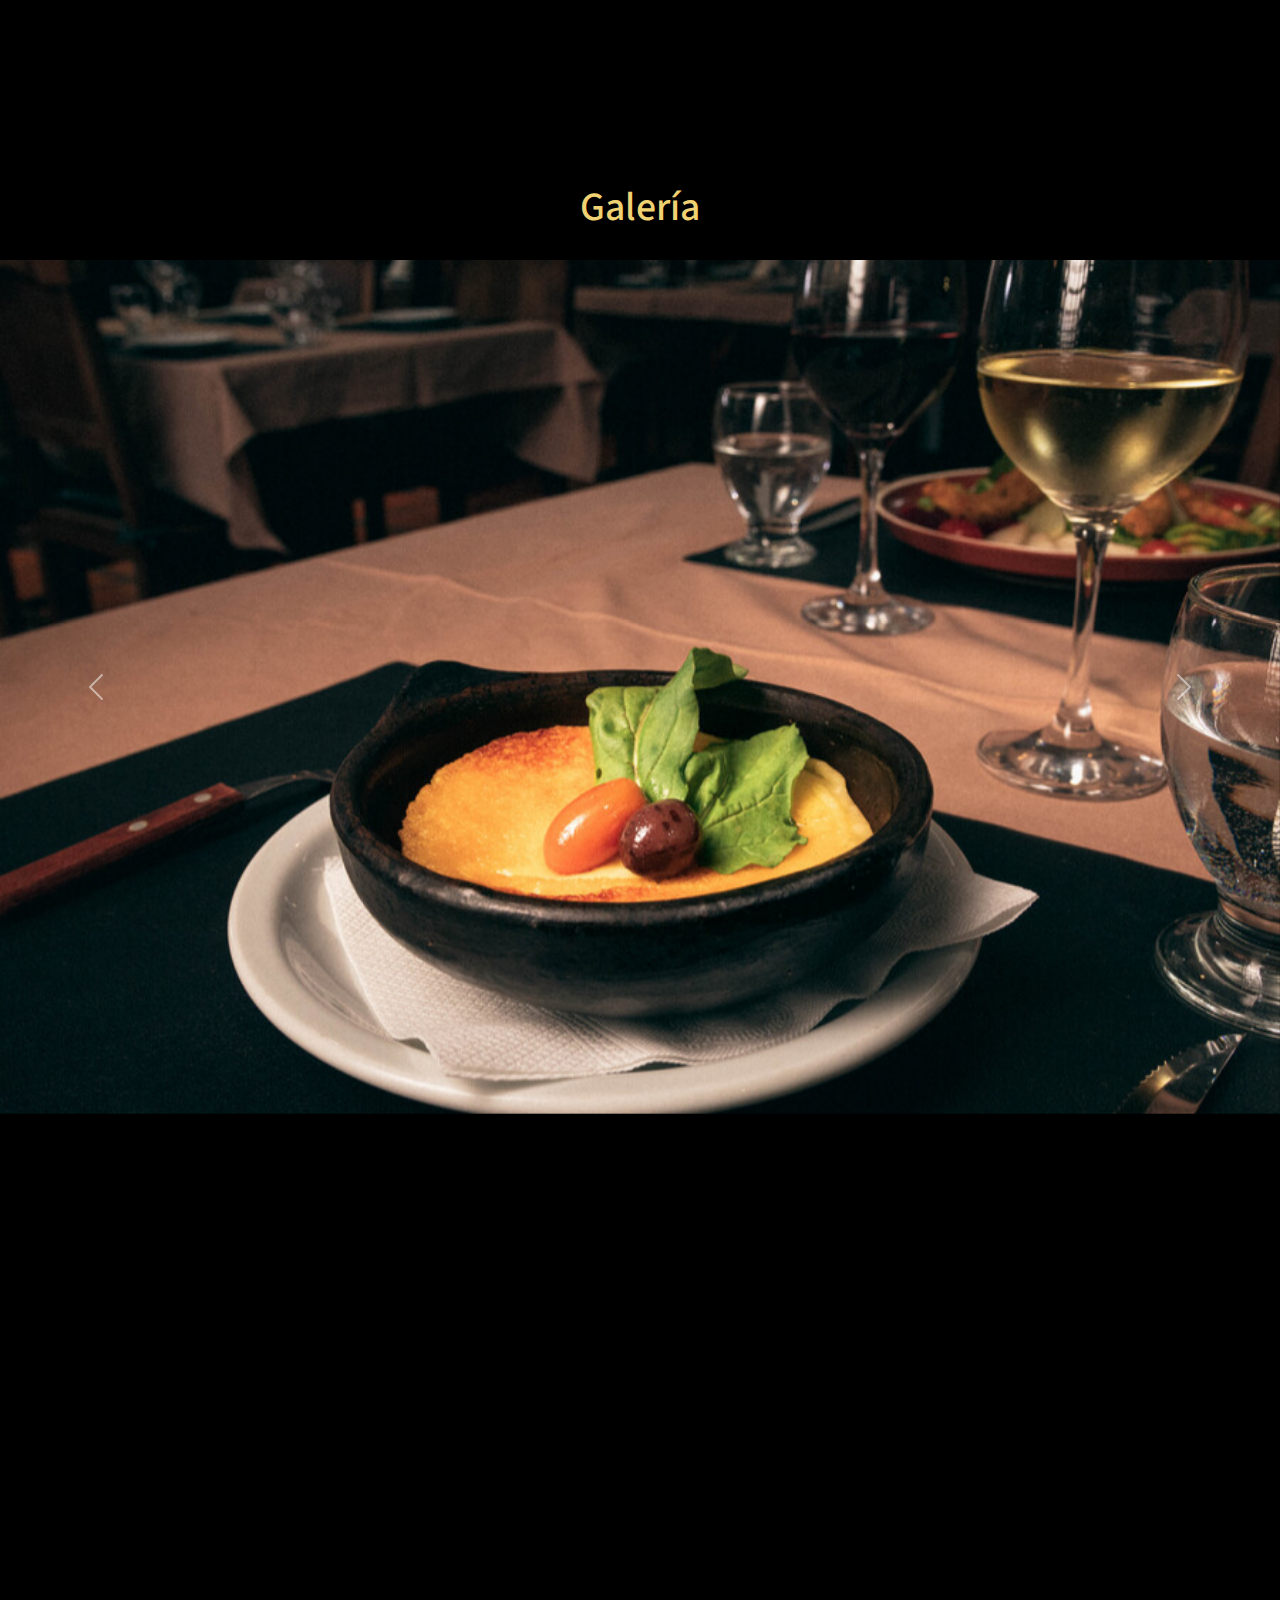
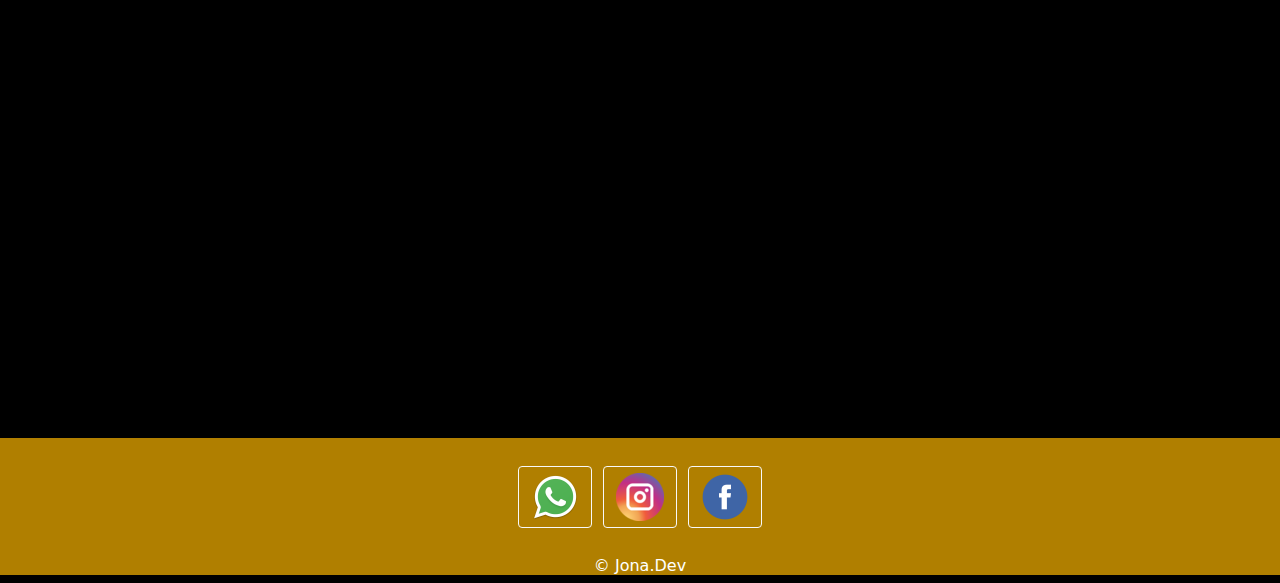
==== commit 916cff36: "cambios nuevos" ====
--- a/index.html
+++ b/index.html
@@ -44,8 +44,8 @@
 
 </head>
 <body>
-<a href="https://api.whatsapp.com/send?phone=+5492612090679&text=Hola%21%20Quisiera%20%20reservar%20una%20mesa%20." class="float" target="_blank">
-<i class="fa fa-whatsapp my-float"></i>
+<a href="https://api.whatsapp.com/send?phone=+5492612090679&text=Hola%21%20Quisiera%20%20reservar%20una%20mesa%20." class="float badge badge-primary" target="_blank">
+<i class="fa fa-whatsapp my-float"></i>¿Querés mas info?
 </a>
 <header>
 	<nav class="navbar navbar-expand-lg nav-pills">
@@ -158,7 +158,7 @@
 
         <div class="section-title titulo">
           <h2 style="color: #f1d273; margin-top: 20px;">Nuestra Propuesta</h2>
-          <h4 style="color: #FFFDD2; margin-top: 10px; margin-bottom: 20px;">Por qué elegir Nuestro Restaurante</h4>
+          <h4 style="color: #FFFDD2; margin-top: 10px; margin-bottom: 20px; text-align: center;">Por qué elegir Nuestro Restaurante</h4>
         </div>
 
         <div class="row">
@@ -201,7 +201,7 @@
 
         <div class="section-title titulo">
           <h2 style="color: #f1d273; margin-top: 20px;">MULTIESPACIO</h2>
-          <h4 style="color: #FFFDD2; margin-top: 10px; margin-bottom: 20px;">Organizá tus Eventos en nuestro Restaurante</h4>
+          <h4 style="color: #FFFDD2; margin-top: 10px; margin-bottom: 20px; text-align: center;">Organizá tus Eventos en nuestro Restaurante</h4>
         </div>
 
         <div class="events-slider swiper" data-aos="fade-up" data-aos-delay="100">
@@ -311,7 +311,7 @@
   <!-- == Galeria Carousel == -->
 <section id="galeria">
   <div class="section-title titulo">
-  <h1 class="galeria" style="color: #f1d273; padding-top: 20px; padding-bottom: 20px; text-align: center;">Galeria</h1></div>
+  <h1 class="galeria" style="color: #f1d273; padding-top: 20px; padding-bottom: 20px; text-align: center;">Galería</h1></div>
 <div id="carouselExampleIndicators" class="carousel slide" data-ride="carousel">
   <ol class="carousel-indicators">
     <li data-target="#carouselExampleIndicators" data-slide-to="0" class="active"></li>
@@ -336,7 +336,7 @@
       <img class="d-block w-100" src="assets/img/slider55.jpg" alt="Third slide">
     </div>
     <div class="carousel-item">
-      <img class="d-block w-100" src="assets/img/slidernuevo2.jpg" alt="Third slide">
+      <img class="d-block w-100" src="assets/img/slidernuevo22.jpg" alt="Third slide">
     </div>
     <div class="carousel-item">
       <img class="d-block w-100" src="assets/img/slider77.jpg" alt="Third slide">
--- a/css/style.css
+++ b/css/style.css
@@ -581,7 +581,7 @@
 }
 .about .content h3 {
   font-weight: 600;
-  font-size: 26px;
+  font-size: 20px;
   font-family: 'Source Sans Pro' , sans-serif;
 }
 .about .content ul {
@@ -690,7 +690,7 @@
 }
 .events .event-item h3 {
   font-weight: 600;
-  font-size: 26px;
+  font-size: 20px;
   color: #cda45e;
   font-family: 'Source Sans Pro' , sans-serif;
 }
@@ -1584,12 +1584,12 @@
 
 .tit1 {
   font-size: 30px;
-  font-style: italic;
+  font-style: ;
   line-height: 1.5rem;
   margin-bottom: 25px;
   font-family: "Source Sans Pro", sans-serif;
   padding-bottom: 30px;
-  text-shadow: rgb(8, 8, 8) 3px 0px 0px, rgb(8, 8, 8) 2.83487px 0.981584px 0px, rgb(8, 8, 8) 2.35766px 1.85511px 0px, rgb(8, 8, 8) 1.62091px 2.52441px 0px, rgb(8, 8, 8) 0.705713px 2.91581px 0px, rgb(8, 8, 8) -0.287171px 2.98622px 0px, rgb(8, 8, 8) -1.24844px 2.72789px 0px, rgb(8, 8, 8) -2.07227px 2.16926px 0px, rgb(8, 8, 8) -2.66798px 1.37182px 0px, rgb(8, 8, 8) -2.96998px 0.42336px 0px, rgb(8, 8, 8) -2.94502px -0.571704px 0px, rgb(8, 8, 8) -2.59586px -1.50383px 0px, rgb(8, 8, 8) -1.96093px -2.27041px 0px, rgb(8, 8, 8) -1.11013px -2.78704px 0px, rgb(8, 8, 8) -0.137119px -2.99686px 0px, rgb(8, 8, 8) 0.850987px -2.87677px 0px, rgb(8, 8, 8) 1.74541px -2.43999px 0px, rgb(8, 8, 8) 2.44769px -1.73459px 0px, rgb(8, 8, 8) 2.88051px -0.838247px 0px;
+  text-shadow: 
 }
 
 .tit2 {
@@ -1896,3 +1896,7 @@
     transform: translate3d(4px, 0, 0);
   }
 }
+
+.badge {
+ font-size: 20px;
+}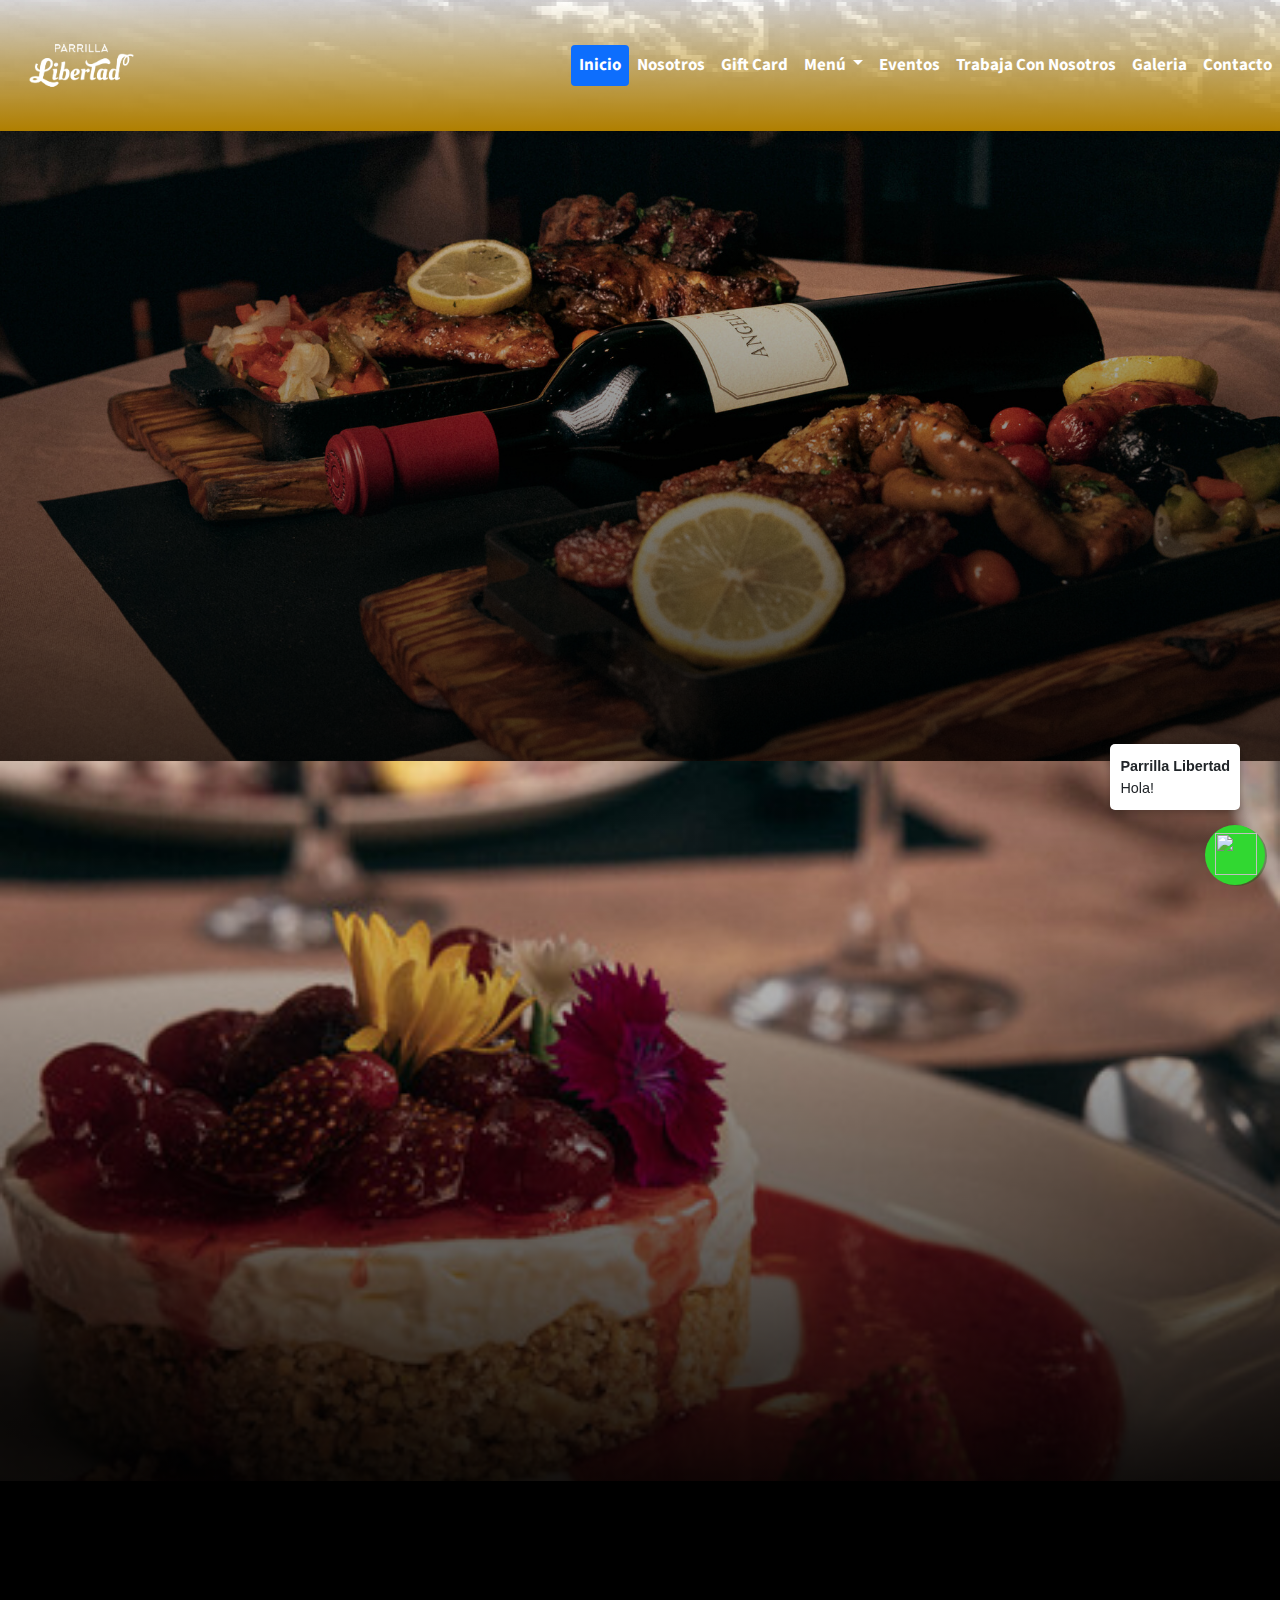
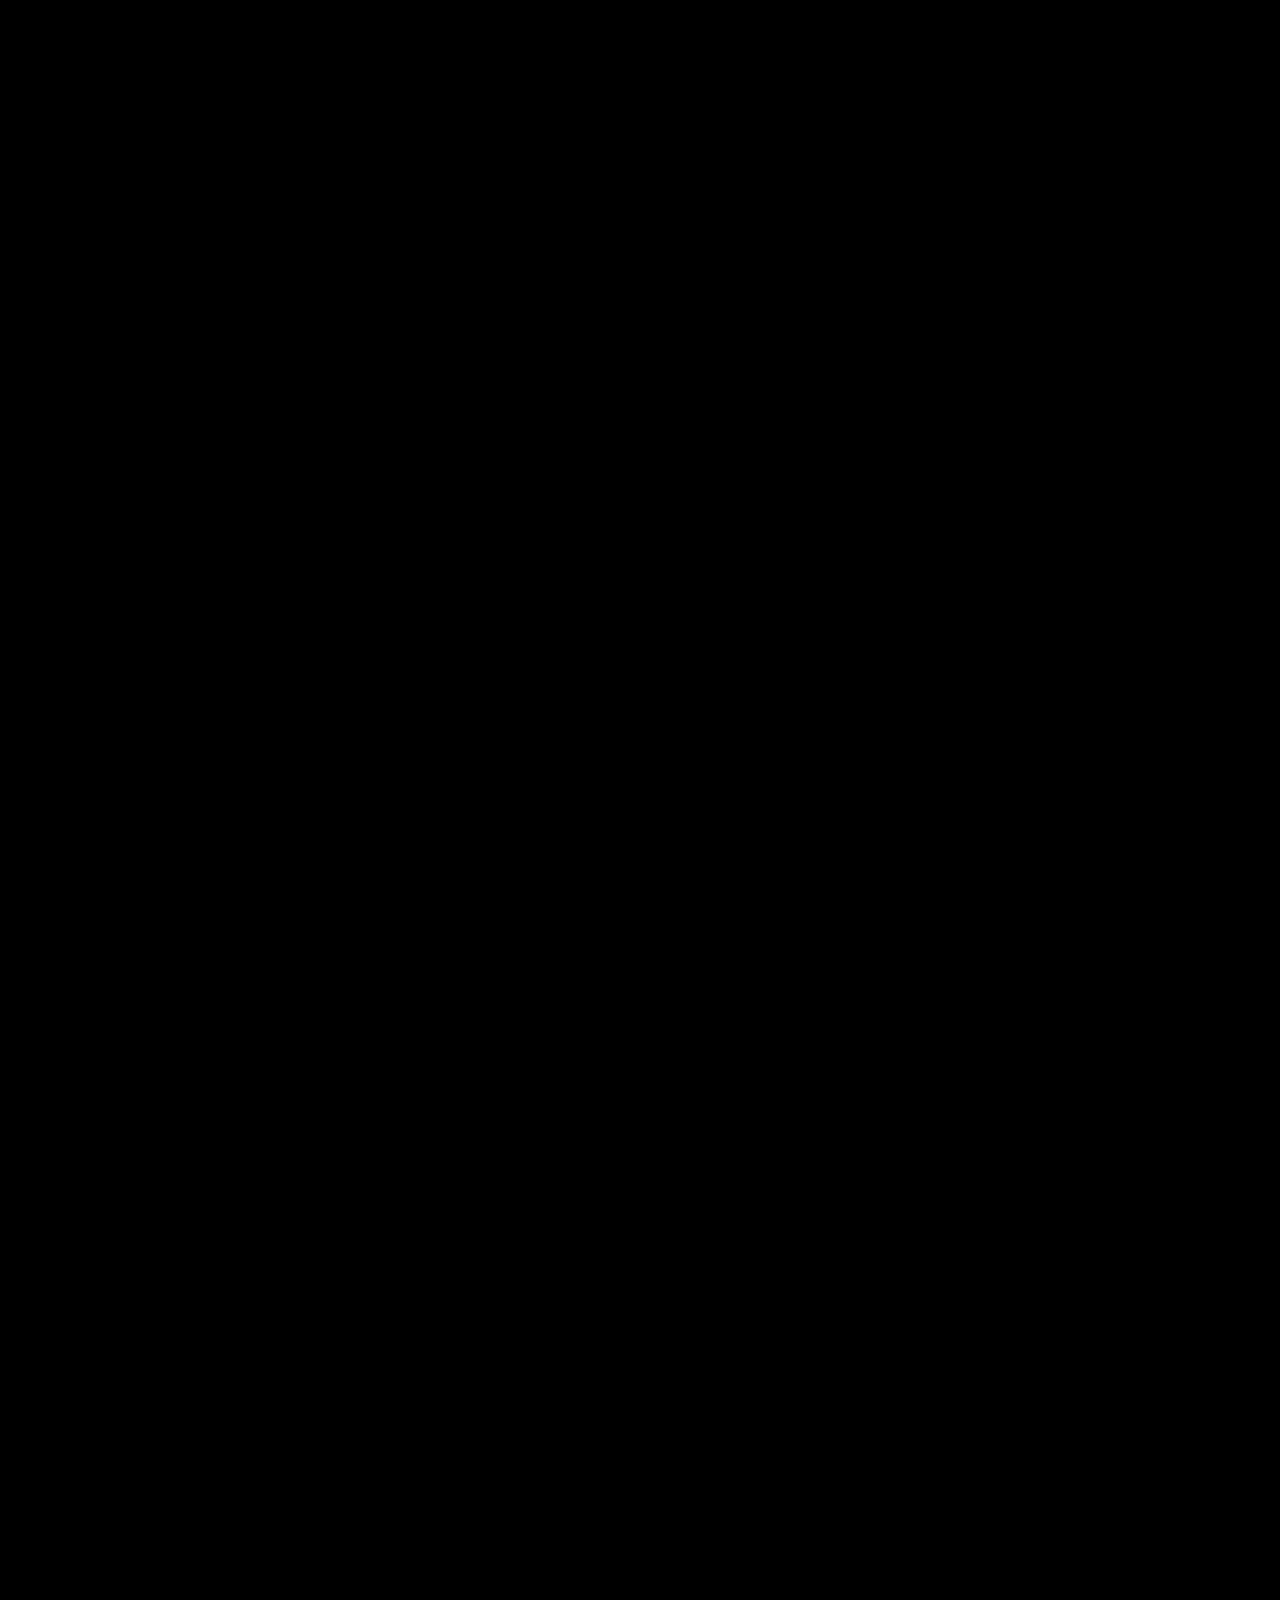
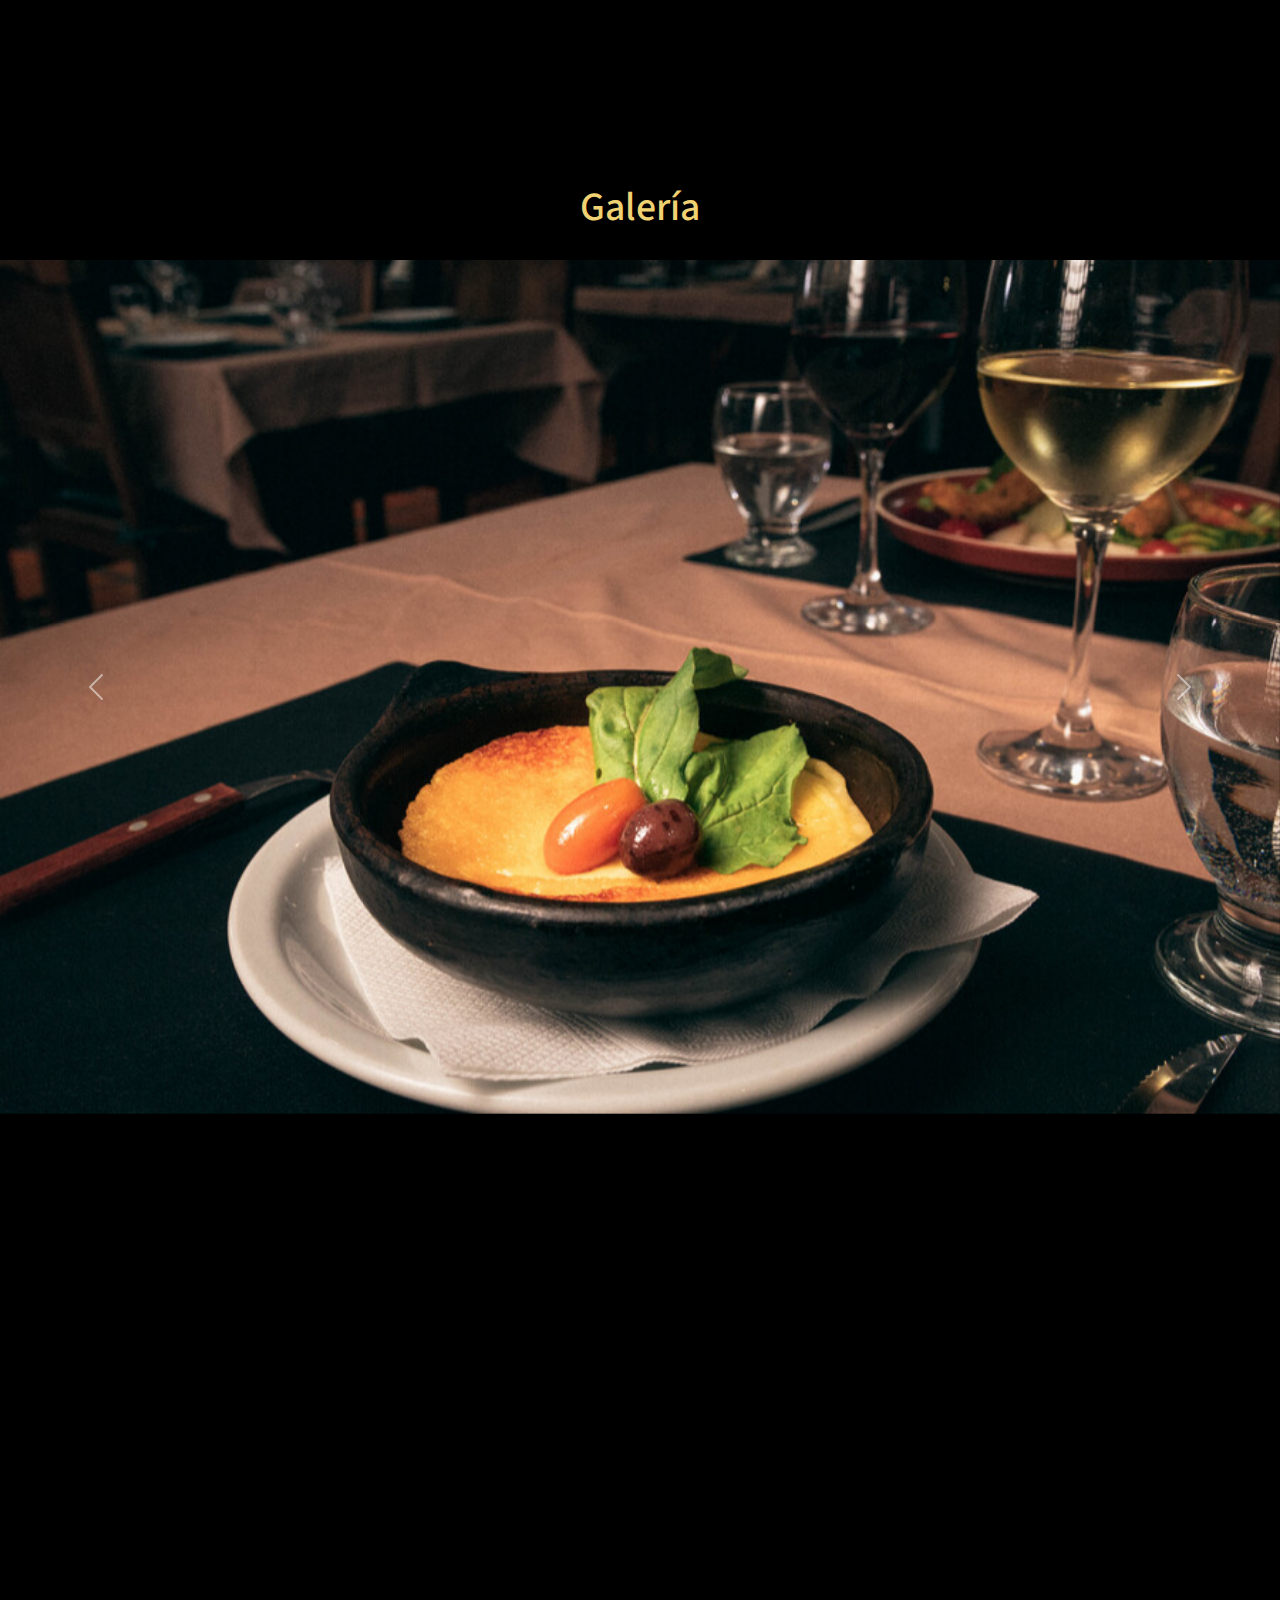
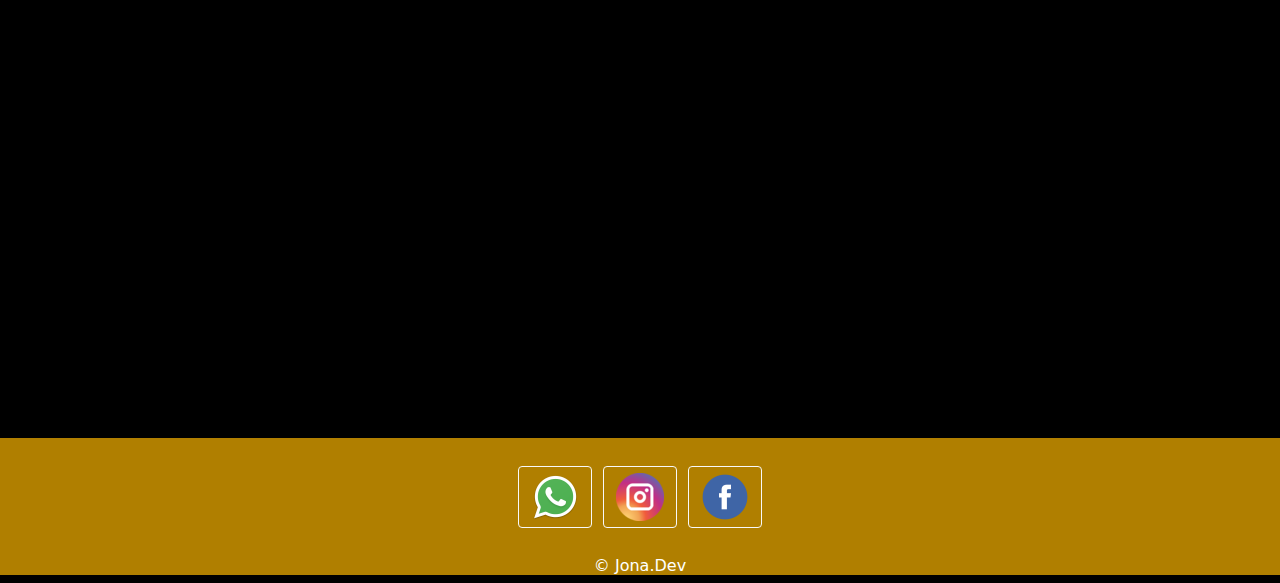
==== commit c02b2c89: "boton nuevo" ====
--- a/index.html
+++ b/index.html
@@ -44,9 +44,16 @@
 
 </head>
 <body>
-<a href="https://api.whatsapp.com/send?phone=+5492612090679&text=Hola%21%20Quisiera%20%20reservar%20una%20mesa%20." class="float badge badge-primary" target="_blank">
-<i class="fa fa-whatsapp my-float"></i>¿Querés mas info?
-</a>
+<div id="whatswidget-pre-wrapper" class="">
+<div id="whatswidget-widget-wrapper" class="whatswidget-widget-wrapper" style="all:revert;">
+<div id="whatswidget-conversation" class="whatswidget-conversation" style="color: revert; font: revert; font-feature-settings: revert; font-kerning: revert; font-optical-sizing: revert; font-variation-settings: revert; text-orientation: revert; text-rendering: revert; -webkit-font-smoothing: revert; -webkit-locale: revert; -webkit-text-orientation: revert; -webkit-writing-mode: revert; writing-mode: revert; zoom: revert; place-content: revert; place-items: revert; place-self: revert; alignment-baseline: revert; animation: revert; appearance: revert; backdrop-filter: revert; backface-visibility: revert; background: revert; background-blend-mode: revert; baseline-shift: revert; block-size: revert; border-block: revert; border: revert; border-radius: revert; border-collapse: revert; border-inline: revert; inset: revert; box-shadow: revert; box-sizing: revert; break-after: revert; break-before: revert; break-inside: revert; buffered-rendering: revert; caption-side: revert; caret-color: revert; clear: revert; clip: revert; clip-path: revert; clip-rule: revert; color-interpolation: revert; color-interpolation-filters: revert; color-rendering: revert; color-scheme: revert; columns: revert; column-fill: revert; gap: revert; column-rule: revert; column-span: revert; contain: revert; contain-intrinsic-size: revert; content: revert; content-visibility: revert; counter-increment: revert; counter-reset: revert; counter-set: revert; cursor: revert; cx: revert; cy: revert; d: revert; display: none; dominant-baseline: revert; empty-cells: revert; fill: revert; fill-opacity: revert; fill-rule: revert; filter: revert; flex: revert; flex-flow: revert; float: revert; flood-color: revert; flood-opacity: revert; grid: revert; grid-area: revert; height: revert; hyphens: revert; image-orientation: revert; image-rendering: revert; inline-size: revert; inset-block: revert; inset-inline: revert; isolation: revert; letter-spacing: revert; lighting-color: revert; line-break: revert; list-style: revert; margin-block: revert; margin: revert; margin-inline: revert; marker: revert; mask: revert; mask-type: revert; max-block-size: revert; max-height: revert; max-inline-size: revert; max-width: revert; min-block-size: revert; min-height: revert; min-inline-size: revert; min-width: revert; mix-blend-mode: revert; object-fit: revert; object-position: revert; offset: revert; opacity: 0; order: revert; origin-trial-test-property: revert; orphans: revert; outline: revert; outline-offset: revert; overflow-anchor: revert; overflow-wrap: revert; overflow: revert; overscroll-behavior-block: revert; overscroll-behavior-inline: revert; overscroll-behavior: revert; padding-block: revert; padding: revert; padding-inline: revert; page: revert; page-orientation: revert; paint-order: revert; perspective: revert; perspective-origin: revert; pointer-events: revert; position: revert; quotes: revert; r: revert; resize: revert; ruby-position: revert; rx: revert; ry: revert; scroll-behavior: revert; scroll-margin-block: revert; scroll-margin: revert; scroll-margin-inline: revert; scroll-padding-block: revert; scroll-padding: revert; scroll-padding-inline: revert; scroll-snap-align: revert; scroll-snap-stop: revert; scroll-snap-type: revert; shape-image-threshold: revert; shape-margin: revert; shape-outside: revert; shape-rendering: revert; size: revert; speak: revert; stop-color: revert; stop-opacity: revert; stroke: revert; stroke-dasharray: revert; stroke-dashoffset: revert; stroke-linecap: revert; stroke-linejoin: revert; stroke-miterlimit: revert; stroke-opacity: revert; stroke-width: revert; tab-size: revert; table-layout: revert; text-align: revert; text-align-last: revert; text-anchor: revert; text-combine-upright: revert; text-decoration: revert; text-decoration-skip-ink: revert; text-indent: revert; text-overflow: revert; text-shadow: revert; text-size-adjust: revert; text-transform: revert; text-underline-offset: revert; text-underline-position: revert; touch-action: revert; transform: revert; transform-box: revert; transform-origin: revert; transform-style: revert; transition: revert; user-select: revert; vector-effect: revert; vertical-align: revert; visibility: revert; -webkit-app-region: revert; border-spacing: revert; -webkit-border-image: revert; -webkit-box-align: revert; -webkit-box-decoration-break: revert; -webkit-box-direction: revert; -webkit-box-flex: revert; -webkit-box-ordinal-group: revert; -webkit-box-orient: revert; -webkit-box-pack: revert; -webkit-box-reflect: revert; -webkit-highlight: revert; -webkit-hyphenate-character: revert; -webkit-line-break: revert; -webkit-line-clamp: revert; -webkit-mask-box-image: revert; -webkit-mask: revert; -webkit-mask-composite: revert; -webkit-perspective-origin-x: revert; -webkit-perspective-origin-y: revert; -webkit-print-color-adjust: revert; -webkit-rtl-ordering: revert; -webkit-ruby-position: revert; -webkit-tap-highlight-color: revert; -webkit-text-combine: revert; -webkit-text-decorations-in-effect: revert; -webkit-text-emphasis: revert; -webkit-text-emphasis-position: revert; -webkit-text-fill-color: revert; -webkit-text-security: revert; -webkit-text-stroke: revert; -webkit-transform-origin-x: revert; -webkit-transform-origin-y: revert; -webkit-transform-origin-z: revert; -webkit-user-drag: revert; -webkit-user-modify: revert; white-space: revert; widows: revert; width: revert; will-change: revert; word-break: revert; word-spacing: revert; x: revert; y: revert; z-index: revert;"><div class="whatswidget-conversation-header" style="all:revert;">
+<div id="whatswidget-conversation-title" class="whatswidget-conversation-title" style="all:revert;">Parrilla Libertad</div></div><div id="whatswidget-conversation-message" class="whatswidget-conversation-message " style="all:revert;">Hola!</div><div class="whatswidget-conversation-cta" style="all:revert;"> <a style="all:revert;" id="whatswidget-phone-desktop" target="_blank" href="https://web.whatsapp.com/send?phone=02612090679" class="whatswidget-cta whatswidget-cta-desktop">Enviar mensaje</a> <a id="whatswidget-phone-mobile" target="_blank" href="https://wa.me/02612090679" class="whatswidget-cta whatswidget-cta-mobile" style="all:revert;">Enviar mensaje</a>
+</div><a target="_blank" class="whatswidget-link" href="https://www.oflox.com" title="Feito no WhatsWidget" style="all:revert;"><img src="" width="16px" style="all:revert;"></a></div>
+<div id="whatswidget-conversation-message-outer" class="whatswidget-conversation-message-outer" style="all:revert;"> <span id="whatswidget-text-header-outer" class="whatswidget-text-header-outer" style="all:revert;">Parrilla Libertad</span><br> <div id="whatswidget-text-message-outer" class="whatswidget-text-message-outer" style="all:revert;">Hola!</div></div><div class="whatswidget-button-wrapper" style="all:revert;"><div class="whatswidget-button" id="whatswidget-button" style="all:revert;"><div style="margin:0 auto;width:38.5px;all:revert;"> <img class="whatswidget-icon" style="all:revert;" src=" https://www.oflox.com/blog/wp-content/uploads/2021/01/wpwhite.png"></div></div></div>
+<script id="whatswidget-script" type="text/javascript">document.getElementById("whatswidget-conversation").style.display="none";document.getElementById("whatswidget-conversation").style.opacity="0"; var button=document.getElementById("whatswidget-button");button.addEventListener("click",openChat);var conversationMessageOuter=document.getElementById("whatswidget-conversation-message-outer");conversationMessageOuter.addEventListener("click",openChat);var chatOpen=!1;function openChat(){0==chatOpen?(document.getElementById("whatswidget-conversation").style.display="block",document.getElementById("whatswidget-conversation").style.opacity=100,chatOpen=!0,document.getElementById("whatswidget-conversation-message-outer").style.display="none"):(document.getElementById("whatswidget-conversation").style.opacity=0,document.getElementById("whatswidget-conversation").style.display="none",chatOpen=!1)}</script></div>
+<style id="whatswidget-style">.whatswidget-widget-wrapper{font-family:"Helvetica Neue","Apple Color Emoji",Helvetica,Arial,sans-serif !important;font-size:16px !important;position:fixed !important;bottom:20px !important;right:30px !important;z-index:1001 !important}.whatswidget-conversation{background-color:#e4dcd4 !important;background-image:url('https://www.oflox.com/blog/wp-content/uploads/2021/01/wpbg.png') !important;background-repeat:repeat !important;box-shadow:rgba(0, 0, 0, 0.16) 0px 5px 40px !important;width:250px !important;height:300px !important;border-radius:10px !important;transition-duration:0.5s !important;margin-bottom:80px !important}.whatswidget-conversation-header{background-color:white !important;padding:10px !important;padding-left:25px !important;box-shadow:0px 1px #00000029 !important;font-weight:600 !important;border-top-left-radius:10px !important;border-top-right-radius:10px !important}.whatswidget-conversation-message{line-height: 1.2em !important;background-color:white !important;padding:10px !important;margin:10px !important;margin-left:15px !important;border-radius:5px !important}.whatswidget-conversation-message-outer{background-color:#FFF !important;padding:10px !important;margin:10px !important;margin-left:0px !important;border-radius:5px !important;box-shadow:rgba(0, 0, 0, 0.342) 0px 2.5px 10px !important;cursor:pointer !important;animation:nudge 2s linear infinite !important;margin-bottom:70px !important}.whatswidget-text-header-outer{font-weight:bold !important;font-size:90% !important}.whatswidget-text-message-outer{font-size:90% !important}.whatswidget-conversation-cta{border-radius:25px !important;width:175px !important;font-size:110% !important;padding:10px !important;margin:0 auto !important;text-align:center !important;background-color:#23b123 !important;color:white !important;font-weight:bold !important;box-shadow:rgba(0, 0, 0, 0.16) 0px 2.5px 10px !important;transition:1s !important;position:absolute !important;top:62% !important;left:10% !important}.whatswidget-conversation-cta:hover{transform:scale(1.1) !important;filter:brightness(1.3) !important}.whatswidget-cta{text-decoration:none !important;color:white !important}.whatswidget-cta-desktop{display:none !important}.whatswidget-cta-mobile{display:inherit !important}@media (min-width: 48em){.whatswidget-cta-desktop{display:inherit !important}
+.whatswidget-cta-mobile{display:none !important}}.whatswidget-button-wrapper{position:fixed !important;bottom:15px !important;right:15px !important}.whatswidget-button{position:relative !important;right:0px !important;background-color:#31d831 !important;border-radius:100% !important;width:60px !important;height:60px !important;box-shadow:2px 1px #0d630d63 !important;transition:1s !important}.whatswidget-icon{width:42px !important;height:42px !important;position:absolute !important; bottom:10px !important; left:10px !important;}.whatswidget-button:hover{filter:brightness(115%) !important;transform:rotate(15deg) scale(1.15) !important;cursor:pointer !important}@keyframes nudge{20%,100%{transform:translate(0,0)}0%{transform:translate(0,5px);transform:rotate(2deg)}10%{transform:translate(0,-5px);transform:rotate(-2deg)}}.whatswidget-link{position:absolute !important;bottom:90px !important;right:5px !important;opacity:0.5 !important}</style>
+</div>
 <header>
 	<nav class="navbar navbar-expand-lg nav-pills">
   <img src="assets/img/LibertadLogoBlanco.png" class="mini"  alt="">
@@ -437,7 +444,9 @@
 
 
 
-
+<!-- Bothelp.io widget -->
+<script type="text/javascript">!function(){var e={"token":"02612090679","position":"right","bottomSpacing":"","callToActionMessage":"Contáctanos!","displayOn":"everywhere","subtitle":"Company description or working hours","message":{"name":"Libertad Parrilla","content":"Hola!\nComo podemos ayudarte?"}},t=document.location.protocol+"//bothelp.io",o=document.createElement("script");o.type="text/javascript",o.async=!0,o.src=t+"/widget-folder/widget-whatsapp-chat.js",o.onload=function(){BhWidgetWhatsappChat.init(e)};var n=document.getElementsByTagName("script")[0];n.parentNode.insertBefore(o,n)}();</script>
+<!-- /Bothelp.io widget -->
 
 
 
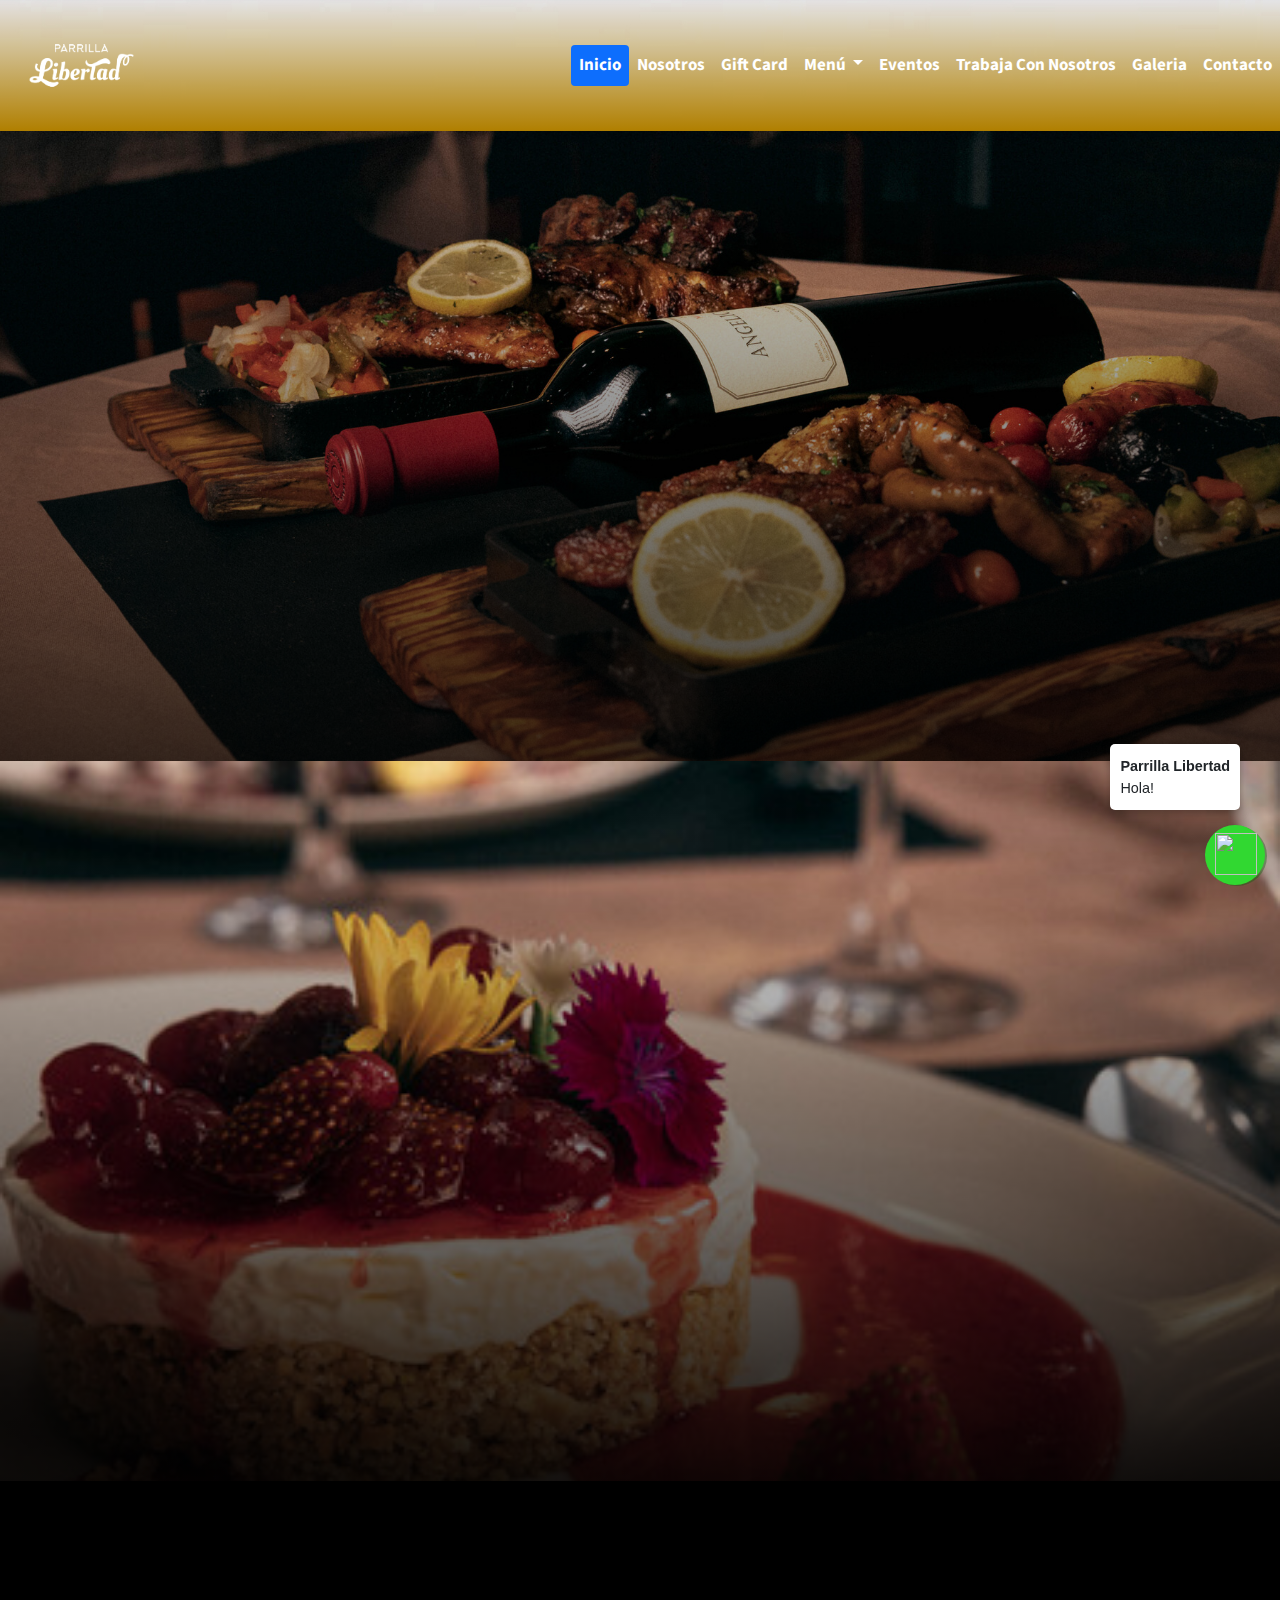
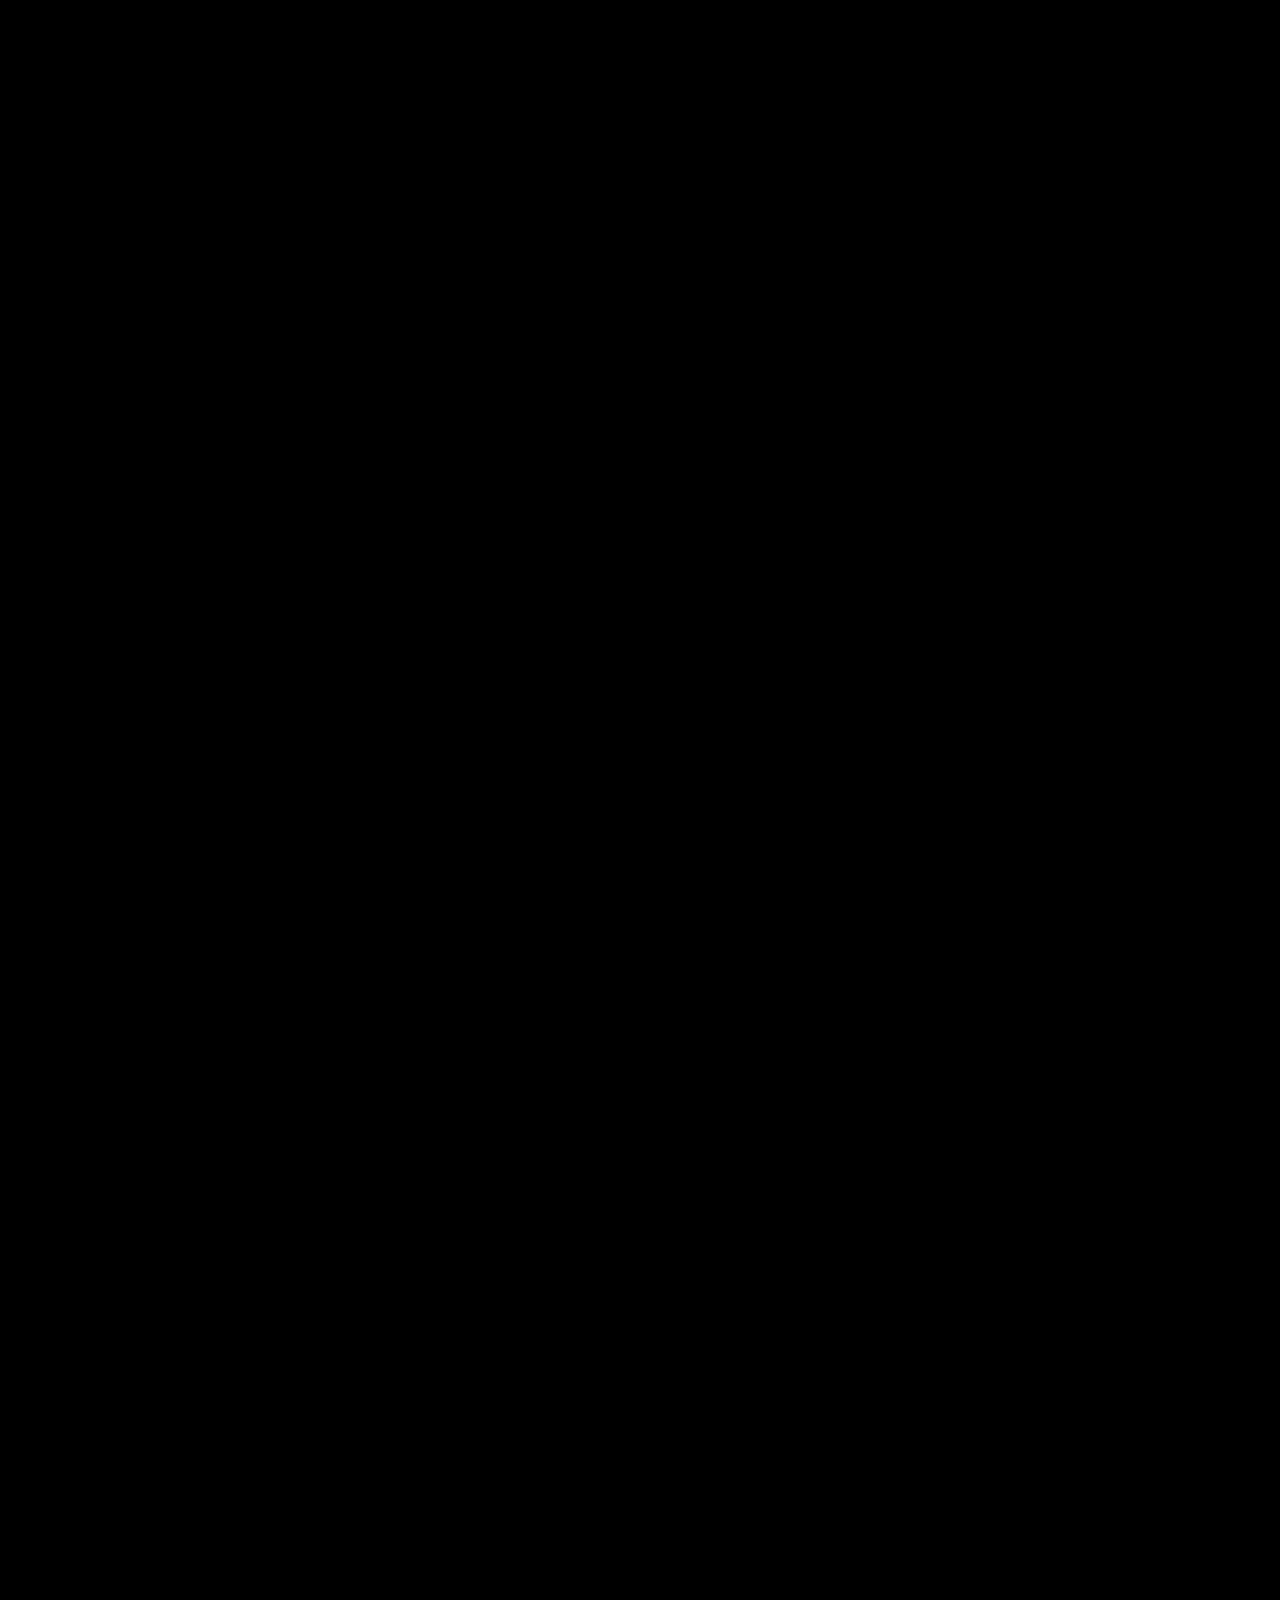
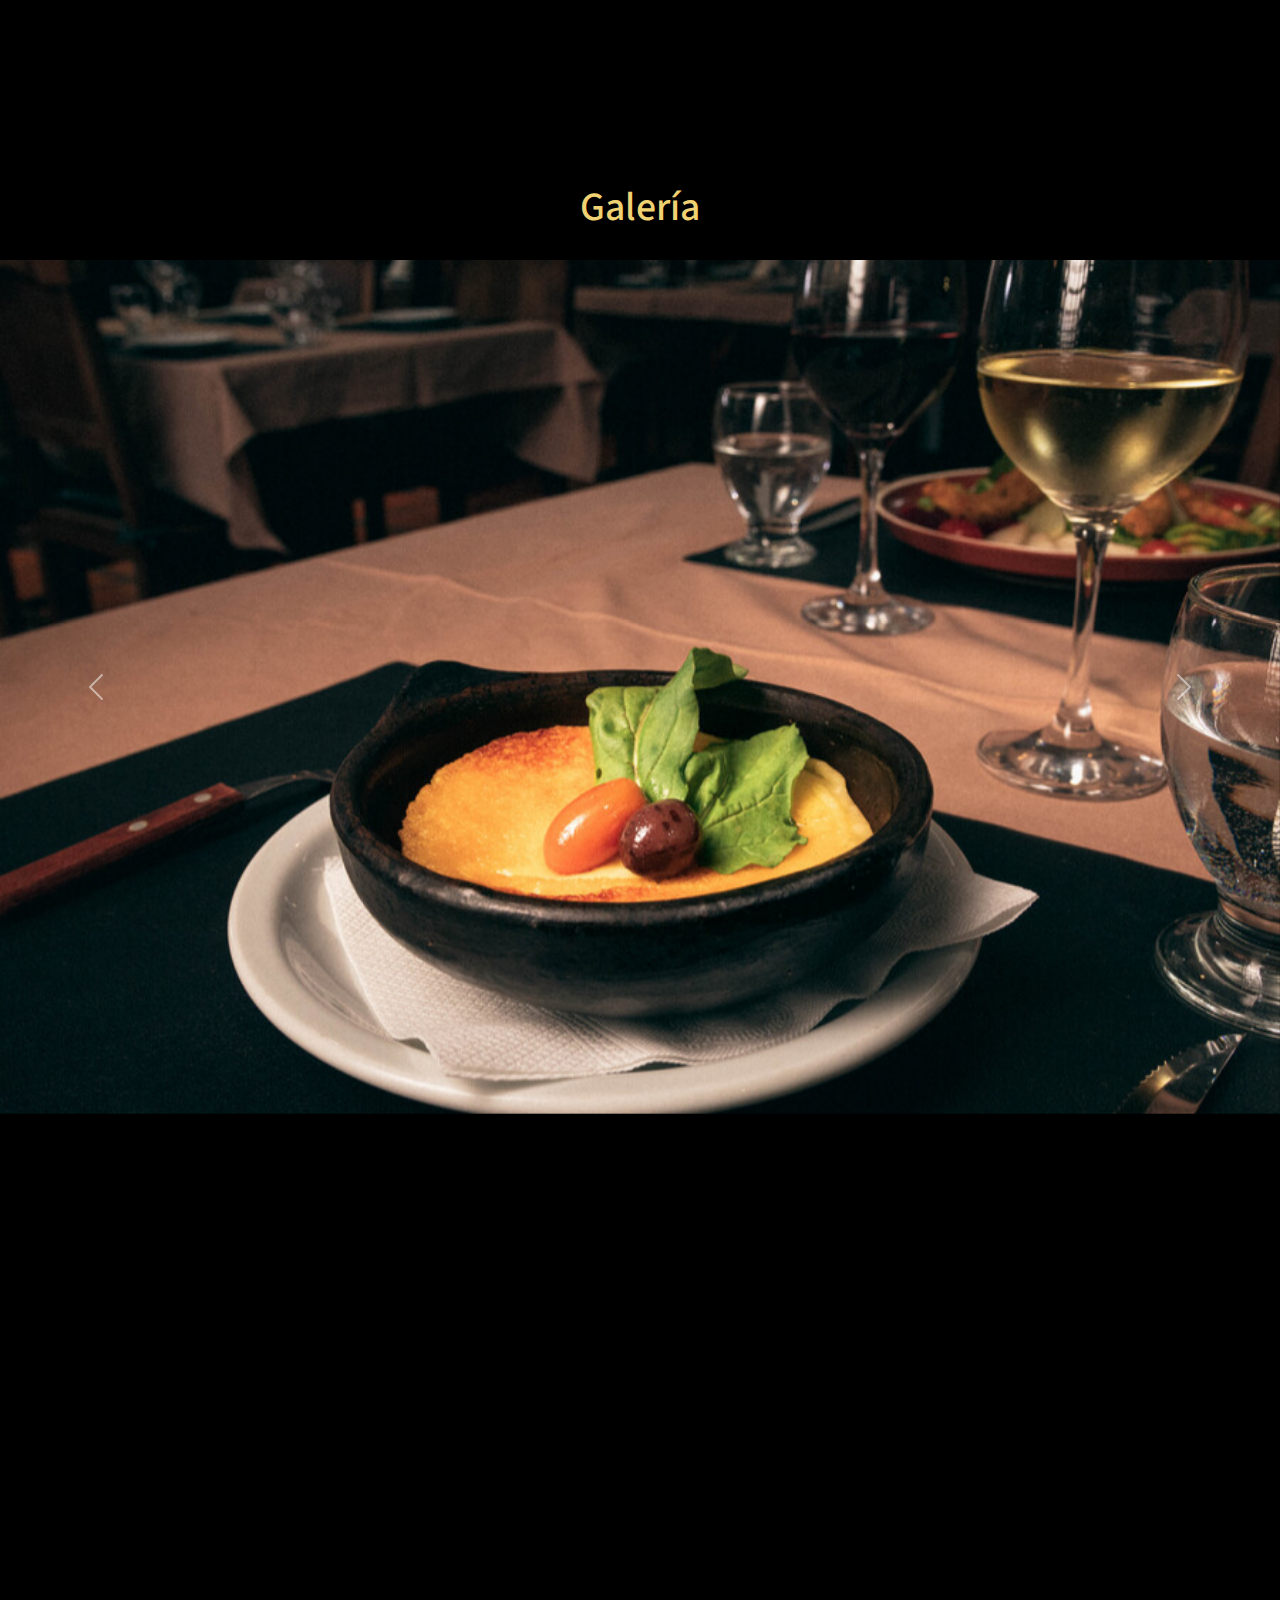
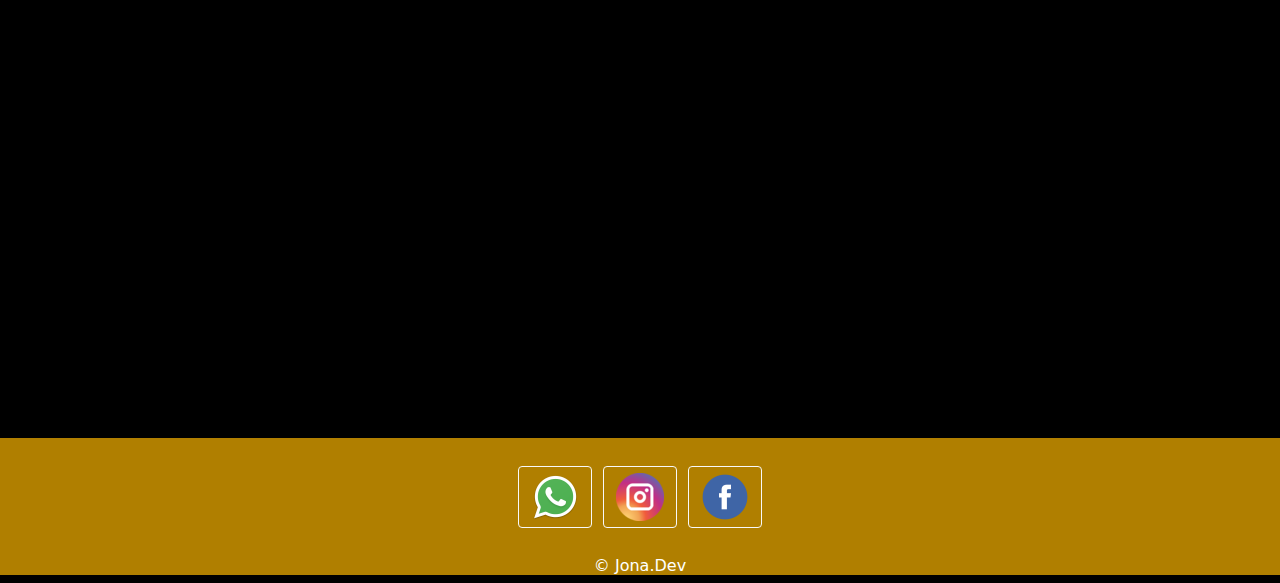
==== commit 6b7508cb: "buton" ====
--- a/index.html
+++ b/index.html
@@ -444,9 +444,7 @@
 
 
 
-<!-- Bothelp.io widget -->
-<script type="text/javascript">!function(){var e={"token":"02612090679","position":"right","bottomSpacing":"","callToActionMessage":"Contáctanos!","displayOn":"everywhere","subtitle":"Company description or working hours","message":{"name":"Libertad Parrilla","content":"Hola!\nComo podemos ayudarte?"}},t=document.location.protocol+"//bothelp.io",o=document.createElement("script");o.type="text/javascript",o.async=!0,o.src=t+"/widget-folder/widget-whatsapp-chat.js",o.onload=function(){BhWidgetWhatsappChat.init(e)};var n=document.getElementsByTagName("script")[0];n.parentNode.insertBefore(o,n)}();</script>
-<!-- /Bothelp.io widget -->
+
 
 
 
--- a/css/style.css
+++ b/css/style.css
@@ -11,7 +11,7 @@
   font-size: 17px;
   background-color: #B07F00;  
   position: fixed;
-  background: linear-gradient(180deg, rgba(0,0,0,0) 0%, rgba(176, 127, 0, 1) 100%),  url("../assets/img/FondosLibertad2.jpg") top center;
+  background: linear-gradient(180deg, rgba(0,0,0,0) 0%, rgba(176, 127, 0, 1) 100%),  url("../assets/img/FondosLibertad02.jpg") top center;
 
 
 
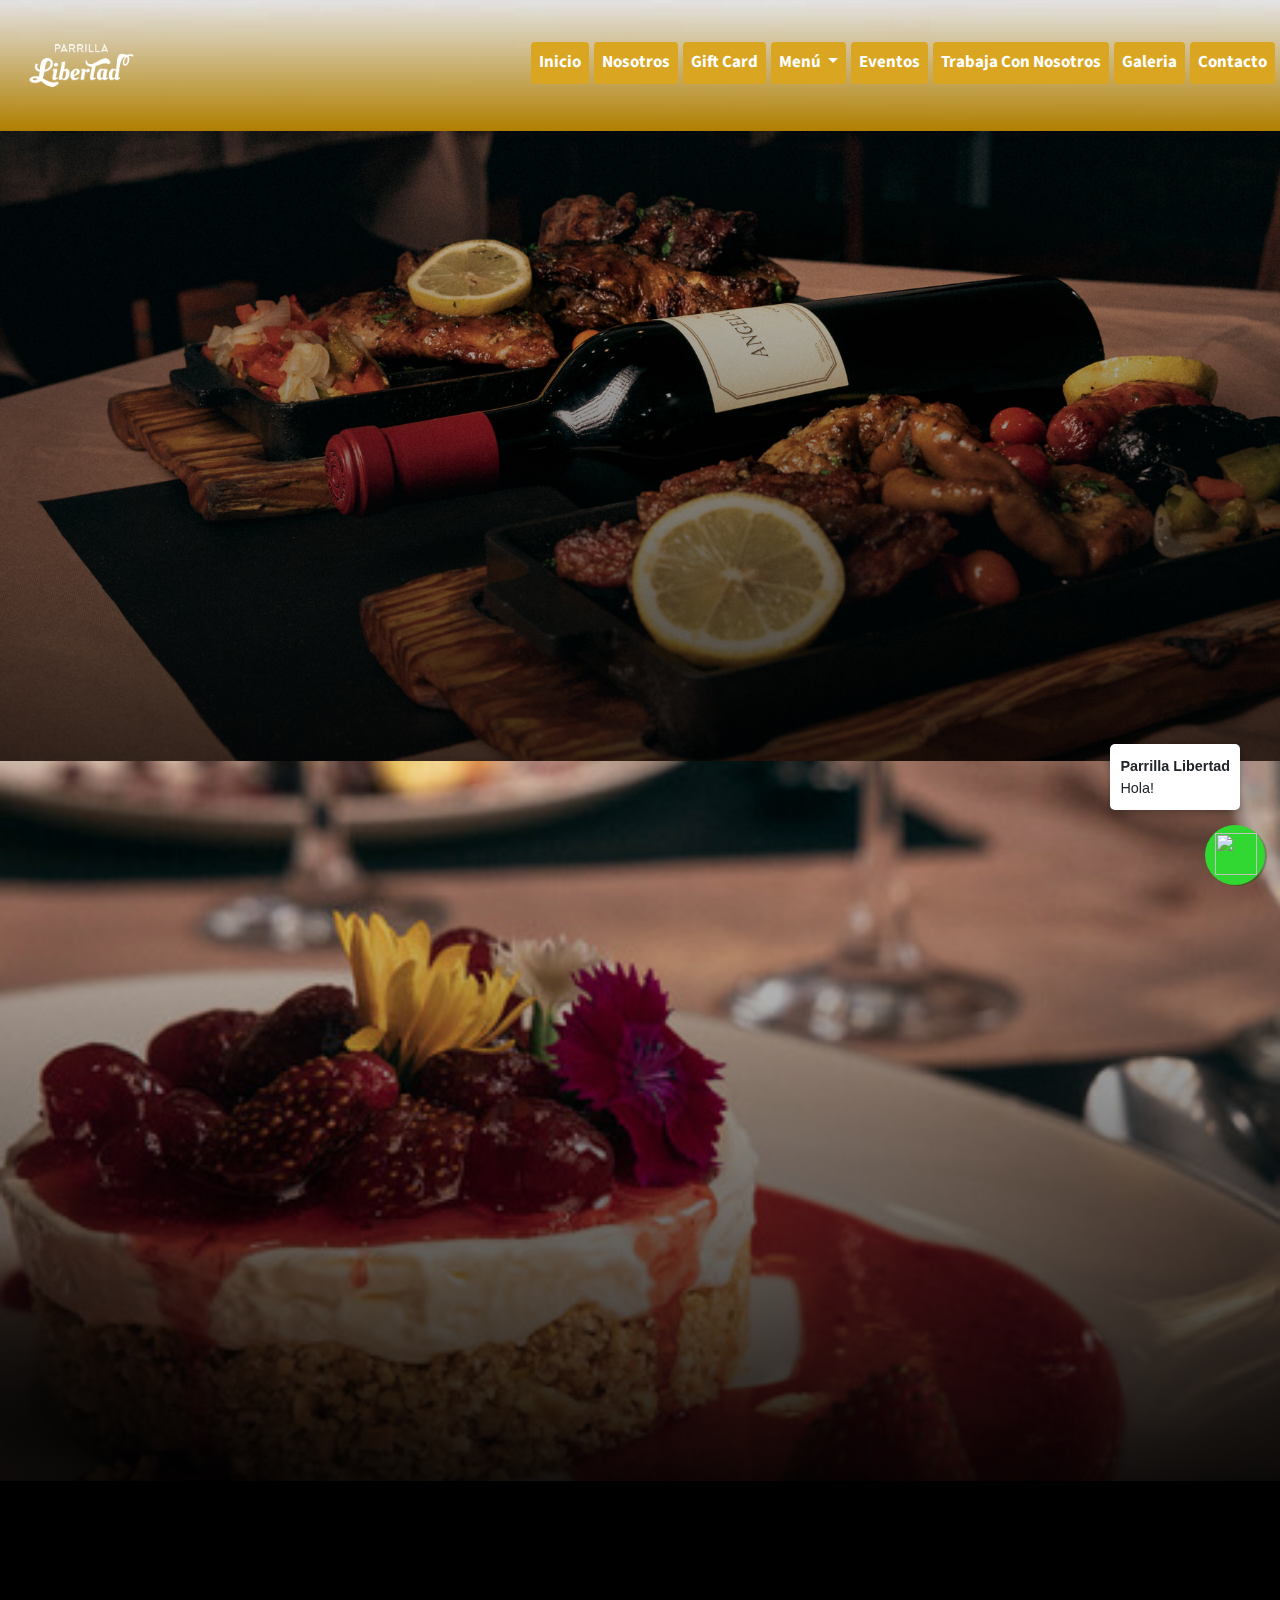
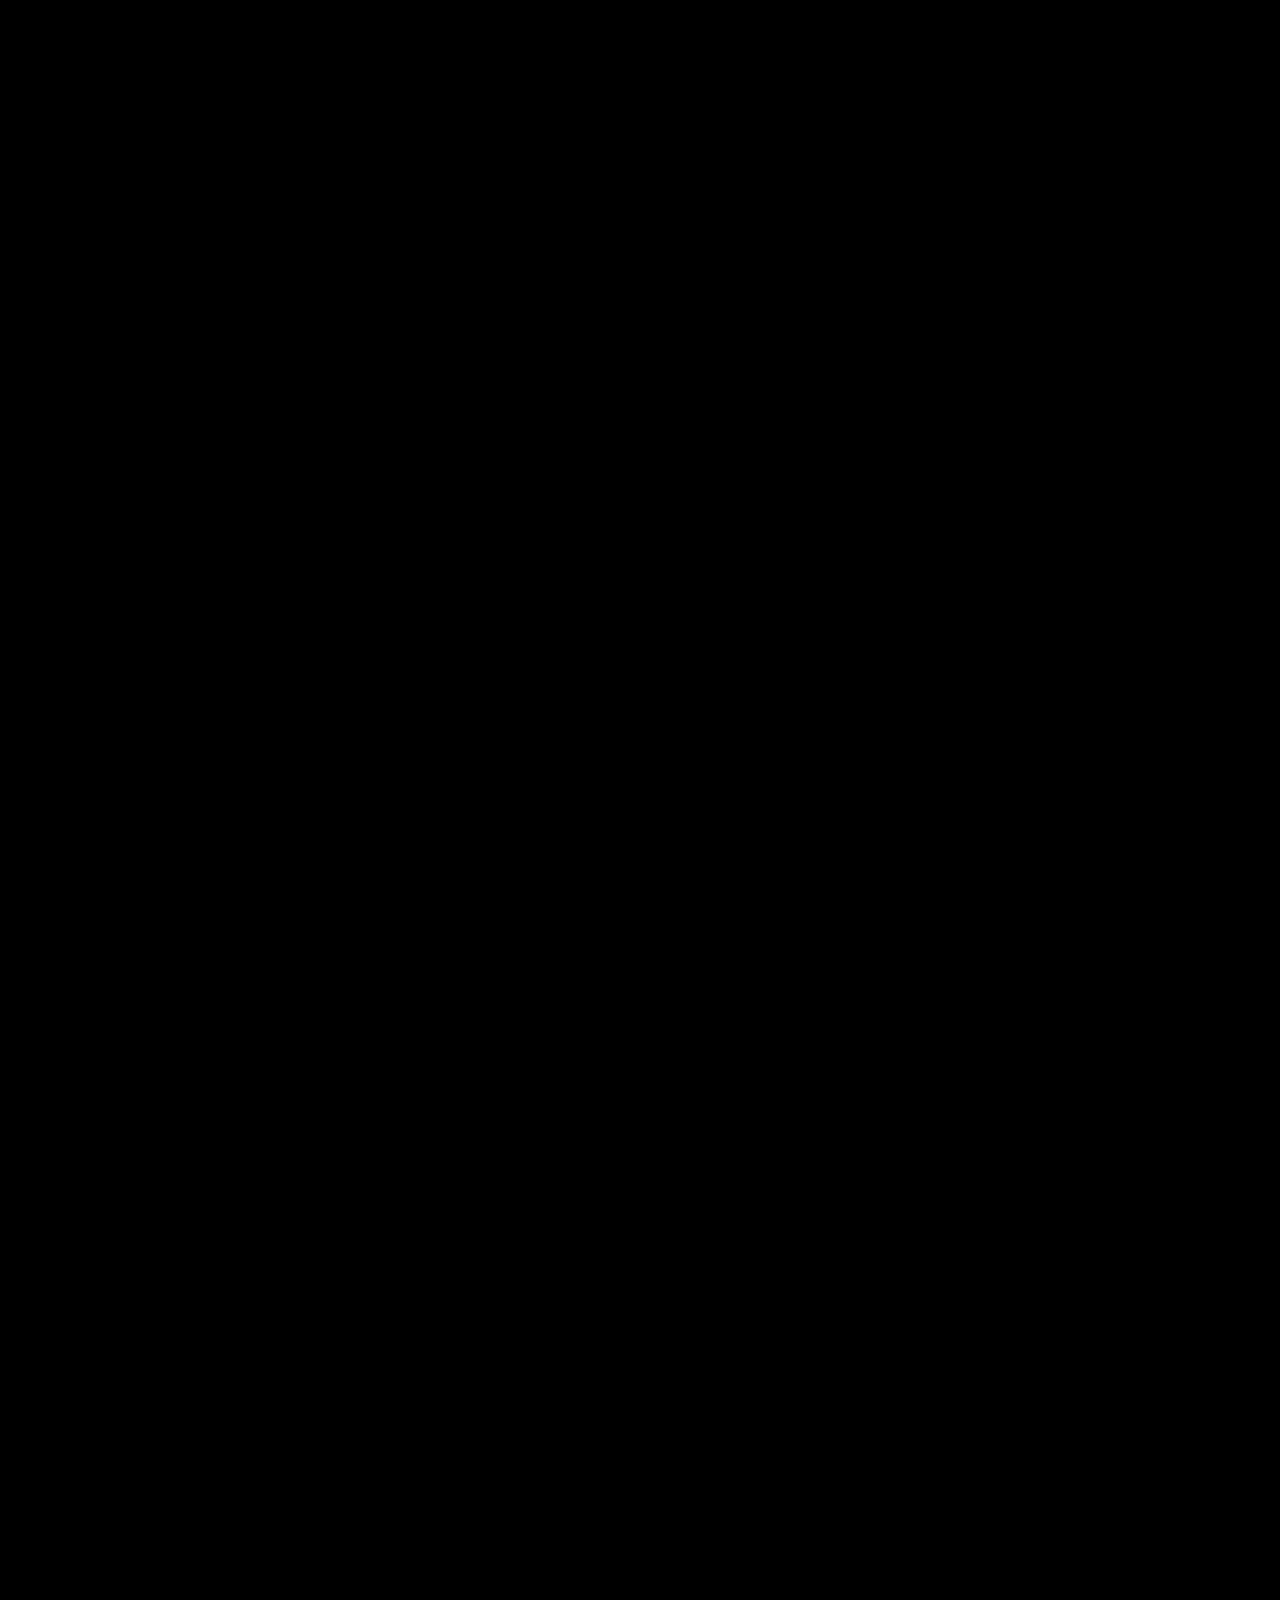
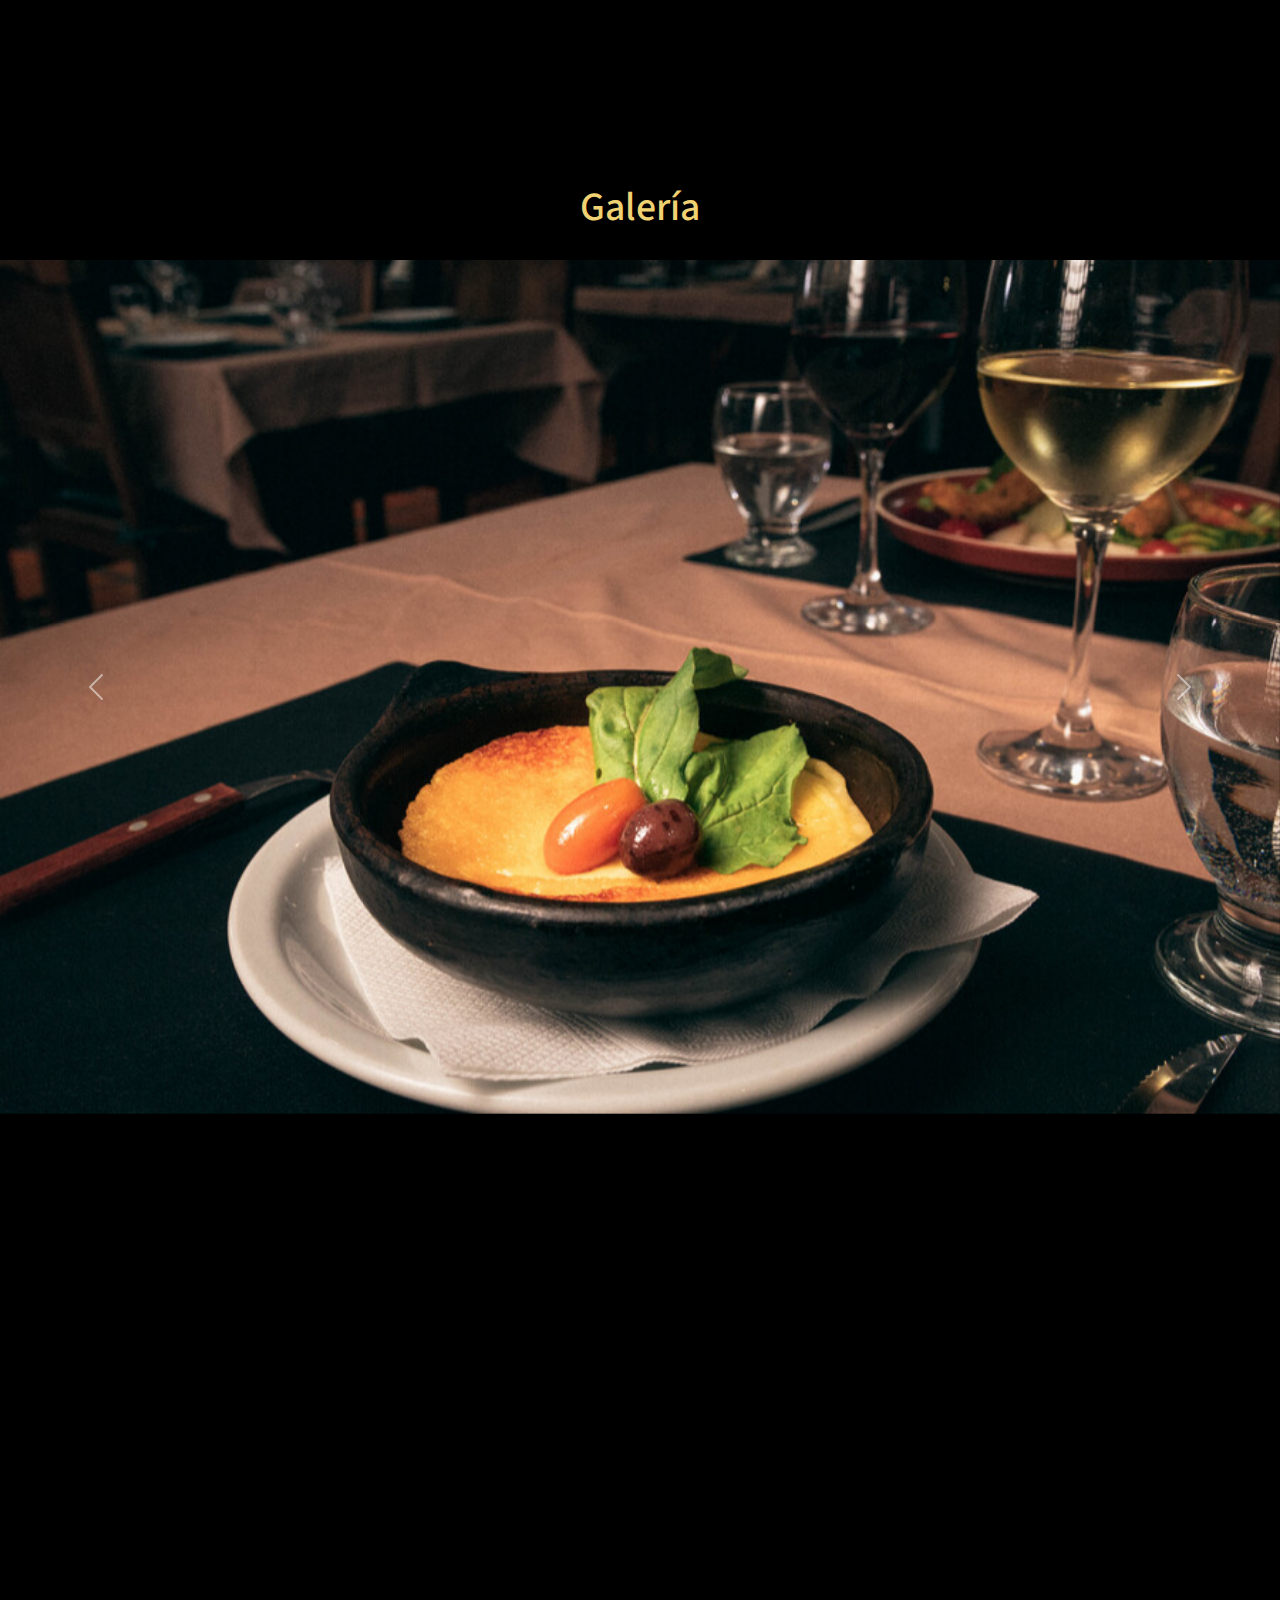
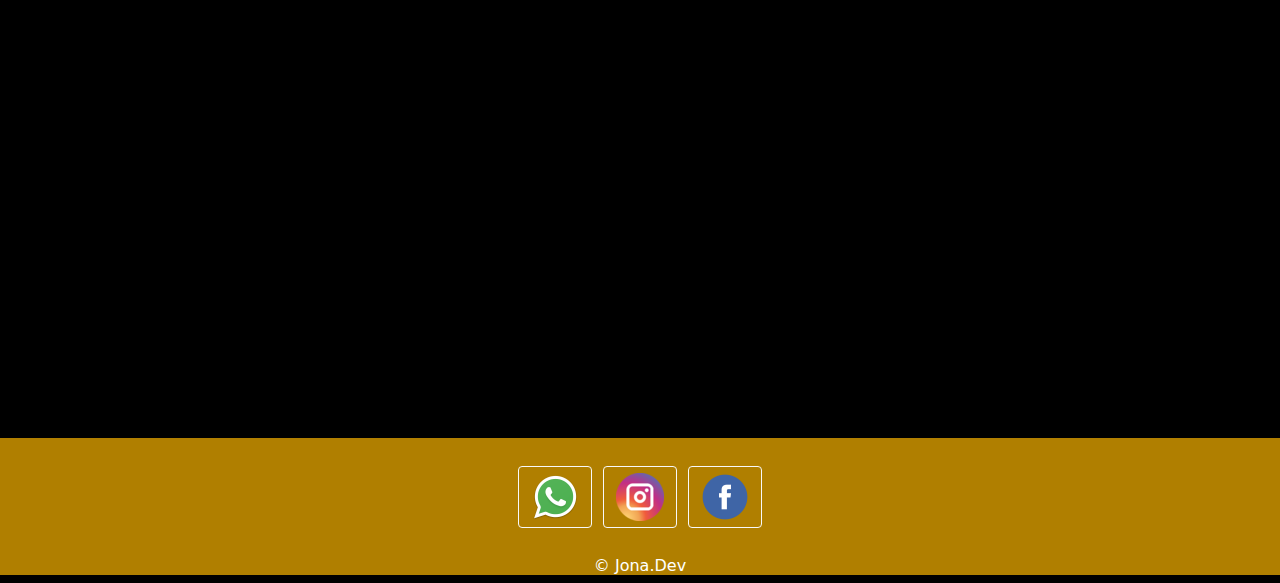
==== commit 45c032ac: "cambios nav" ====
--- a/index.html
+++ b/index.html
@@ -47,7 +47,7 @@
 <div id="whatswidget-pre-wrapper" class="">
 <div id="whatswidget-widget-wrapper" class="whatswidget-widget-wrapper" style="all:revert;">
 <div id="whatswidget-conversation" class="whatswidget-conversation" style="color: revert; font: revert; font-feature-settings: revert; font-kerning: revert; font-optical-sizing: revert; font-variation-settings: revert; text-orientation: revert; text-rendering: revert; -webkit-font-smoothing: revert; -webkit-locale: revert; -webkit-text-orientation: revert; -webkit-writing-mode: revert; writing-mode: revert; zoom: revert; place-content: revert; place-items: revert; place-self: revert; alignment-baseline: revert; animation: revert; appearance: revert; backdrop-filter: revert; backface-visibility: revert; background: revert; background-blend-mode: revert; baseline-shift: revert; block-size: revert; border-block: revert; border: revert; border-radius: revert; border-collapse: revert; border-inline: revert; inset: revert; box-shadow: revert; box-sizing: revert; break-after: revert; break-before: revert; break-inside: revert; buffered-rendering: revert; caption-side: revert; caret-color: revert; clear: revert; clip: revert; clip-path: revert; clip-rule: revert; color-interpolation: revert; color-interpolation-filters: revert; color-rendering: revert; color-scheme: revert; columns: revert; column-fill: revert; gap: revert; column-rule: revert; column-span: revert; contain: revert; contain-intrinsic-size: revert; content: revert; content-visibility: revert; counter-increment: revert; counter-reset: revert; counter-set: revert; cursor: revert; cx: revert; cy: revert; d: revert; display: none; dominant-baseline: revert; empty-cells: revert; fill: revert; fill-opacity: revert; fill-rule: revert; filter: revert; flex: revert; flex-flow: revert; float: revert; flood-color: revert; flood-opacity: revert; grid: revert; grid-area: revert; height: revert; hyphens: revert; image-orientation: revert; image-rendering: revert; inline-size: revert; inset-block: revert; inset-inline: revert; isolation: revert; letter-spacing: revert; lighting-color: revert; line-break: revert; list-style: revert; margin-block: revert; margin: revert; margin-inline: revert; marker: revert; mask: revert; mask-type: revert; max-block-size: revert; max-height: revert; max-inline-size: revert; max-width: revert; min-block-size: revert; min-height: revert; min-inline-size: revert; min-width: revert; mix-blend-mode: revert; object-fit: revert; object-position: revert; offset: revert; opacity: 0; order: revert; origin-trial-test-property: revert; orphans: revert; outline: revert; outline-offset: revert; overflow-anchor: revert; overflow-wrap: revert; overflow: revert; overscroll-behavior-block: revert; overscroll-behavior-inline: revert; overscroll-behavior: revert; padding-block: revert; padding: revert; padding-inline: revert; page: revert; page-orientation: revert; paint-order: revert; perspective: revert; perspective-origin: revert; pointer-events: revert; position: revert; quotes: revert; r: revert; resize: revert; ruby-position: revert; rx: revert; ry: revert; scroll-behavior: revert; scroll-margin-block: revert; scroll-margin: revert; scroll-margin-inline: revert; scroll-padding-block: revert; scroll-padding: revert; scroll-padding-inline: revert; scroll-snap-align: revert; scroll-snap-stop: revert; scroll-snap-type: revert; shape-image-threshold: revert; shape-margin: revert; shape-outside: revert; shape-rendering: revert; size: revert; speak: revert; stop-color: revert; stop-opacity: revert; stroke: revert; stroke-dasharray: revert; stroke-dashoffset: revert; stroke-linecap: revert; stroke-linejoin: revert; stroke-miterlimit: revert; stroke-opacity: revert; stroke-width: revert; tab-size: revert; table-layout: revert; text-align: revert; text-align-last: revert; text-anchor: revert; text-combine-upright: revert; text-decoration: revert; text-decoration-skip-ink: revert; text-indent: revert; text-overflow: revert; text-shadow: revert; text-size-adjust: revert; text-transform: revert; text-underline-offset: revert; text-underline-position: revert; touch-action: revert; transform: revert; transform-box: revert; transform-origin: revert; transform-style: revert; transition: revert; user-select: revert; vector-effect: revert; vertical-align: revert; visibility: revert; -webkit-app-region: revert; border-spacing: revert; -webkit-border-image: revert; -webkit-box-align: revert; -webkit-box-decoration-break: revert; -webkit-box-direction: revert; -webkit-box-flex: revert; -webkit-box-ordinal-group: revert; -webkit-box-orient: revert; -webkit-box-pack: revert; -webkit-box-reflect: revert; -webkit-highlight: revert; -webkit-hyphenate-character: revert; -webkit-line-break: revert; -webkit-line-clamp: revert; -webkit-mask-box-image: revert; -webkit-mask: revert; -webkit-mask-composite: revert; -webkit-perspective-origin-x: revert; -webkit-perspective-origin-y: revert; -webkit-print-color-adjust: revert; -webkit-rtl-ordering: revert; -webkit-ruby-position: revert; -webkit-tap-highlight-color: revert; -webkit-text-combine: revert; -webkit-text-decorations-in-effect: revert; -webkit-text-emphasis: revert; -webkit-text-emphasis-position: revert; -webkit-text-fill-color: revert; -webkit-text-security: revert; -webkit-text-stroke: revert; -webkit-transform-origin-x: revert; -webkit-transform-origin-y: revert; -webkit-transform-origin-z: revert; -webkit-user-drag: revert; -webkit-user-modify: revert; white-space: revert; widows: revert; width: revert; will-change: revert; word-break: revert; word-spacing: revert; x: revert; y: revert; z-index: revert;"><div class="whatswidget-conversation-header" style="all:revert;">
-<div id="whatswidget-conversation-title" class="whatswidget-conversation-title" style="all:revert;">Parrilla Libertad</div></div><div id="whatswidget-conversation-message" class="whatswidget-conversation-message " style="all:revert;">Hola!</div><div class="whatswidget-conversation-cta" style="all:revert;"> <a style="all:revert;" id="whatswidget-phone-desktop" target="_blank" href="https://web.whatsapp.com/send?phone=02612090679" class="whatswidget-cta whatswidget-cta-desktop">Enviar mensaje</a> <a id="whatswidget-phone-mobile" target="_blank" href="https://wa.me/02612090679" class="whatswidget-cta whatswidget-cta-mobile" style="all:revert;">Enviar mensaje</a>
+<div id="whatswidget-conversation-title" class="whatswidget-conversation-title" style="all:revert;">Parrilla Libertad</div></div><div id="whatswidget-conversation-message" class="whatswidget-conversation-message " style="all:revert;">Hola! En que podemos ayudarte?</div><div class="whatswidget-conversation-cta" style="all:revert;"> <a style="all:revert;" id="whatswidget-phone-desktop" target="_blank" href="https://api.whatsapp.com/send?phone=2612090679&text=Hola,%20quiero%20más%20información" class="whatswidget-cta whatswidget-cta-desktop">Enviar mensaje</a> <a id="whatswidget-phone-mobile" target="_blank" href="https://api.whatsapp.com/send?phone=2612090679&text=Hola,%20quiero%20mas%20informacion" class="whatswidget-cta whatswidget-cta-mobile" style="all:revert;">Enviar mensaje</a>
 </div><a target="_blank" class="whatswidget-link" href="https://www.oflox.com" title="Feito no WhatsWidget" style="all:revert;"><img src="" width="16px" style="all:revert;"></a></div>
 <div id="whatswidget-conversation-message-outer" class="whatswidget-conversation-message-outer" style="all:revert;"> <span id="whatswidget-text-header-outer" class="whatswidget-text-header-outer" style="all:revert;">Parrilla Libertad</span><br> <div id="whatswidget-text-message-outer" class="whatswidget-text-message-outer" style="all:revert;">Hola!</div></div><div class="whatswidget-button-wrapper" style="all:revert;"><div class="whatswidget-button" id="whatswidget-button" style="all:revert;"><div style="margin:0 auto;width:38.5px;all:revert;"> <img class="whatswidget-icon" style="all:revert;" src=" https://www.oflox.com/blog/wp-content/uploads/2021/01/wpwhite.png"></div></div></div>
 <script id="whatswidget-script" type="text/javascript">document.getElementById("whatswidget-conversation").style.display="none";document.getElementById("whatswidget-conversation").style.opacity="0"; var button=document.getElementById("whatswidget-button");button.addEventListener("click",openChat);var conversationMessageOuter=document.getElementById("whatswidget-conversation-message-outer");conversationMessageOuter.addEventListener("click",openChat);var chatOpen=!1;function openChat(){0==chatOpen?(document.getElementById("whatswidget-conversation").style.display="block",document.getElementById("whatswidget-conversation").style.opacity=100,chatOpen=!0,document.getElementById("whatswidget-conversation-message-outer").style.display="none"):(document.getElementById("whatswidget-conversation").style.opacity=0,document.getElementById("whatswidget-conversation").style.display="none",chatOpen=!1)}</script></div>
@@ -55,18 +55,18 @@
 .whatswidget-cta-mobile{display:none !important}}.whatswidget-button-wrapper{position:fixed !important;bottom:15px !important;right:15px !important}.whatswidget-button{position:relative !important;right:0px !important;background-color:#31d831 !important;border-radius:100% !important;width:60px !important;height:60px !important;box-shadow:2px 1px #0d630d63 !important;transition:1s !important}.whatswidget-icon{width:42px !important;height:42px !important;position:absolute !important; bottom:10px !important; left:10px !important;}.whatswidget-button:hover{filter:brightness(115%) !important;transform:rotate(15deg) scale(1.15) !important;cursor:pointer !important}@keyframes nudge{20%,100%{transform:translate(0,0)}0%{transform:translate(0,5px);transform:rotate(2deg)}10%{transform:translate(0,-5px);transform:rotate(-2deg)}}.whatswidget-link{position:absolute !important;bottom:90px !important;right:5px !important;opacity:0.5 !important}</style>
 </div>
 <header>
-	<nav class="navbar navbar-expand-lg nav-pills">
+  <nav class="navbar navbar-expand-lg nav-pills">
   <img src="assets/img/LibertadLogoBlanco.png" class="mini"  alt="">
   <button class="navbar-toggler navbar-light" type="button" data-toggle="collapse" data-target="#navbarNavAltMarkup" aria-controls="navbarNavAltMarkup" aria-expanded="false" aria-label="Toggle navigation">
     <span class="navbar-toggler-icon"></span>
   </button>
   <div class="collapse navbar-collapse nav justify-content-end" id="navbarNavAltMarkup">
     <div class="navbar-nav" >
-      <a class="nav-link active" href="#hero" style="color: white;">Inicio <span class="sr-only">(current)</span></a>
-      <a class="nav-link" href="#nosotros" style="color: white;">Nosotros</a>
-      <a class="nav-link" href="#hero2" style="color: white;">Gift Card</a>
-      <li class="nav-item dropdown">
-          <a class="nav-link dropdown-toggle" href="#" id="navbarDropdown" role="button" data-bs-toggle="dropdown" aria-expanded="false" style="color: white;">
+      <a class="nav-link active" href="#hero" style="color: white; background-color: goldenrod; margin-right: 5px; margin-bottom: 5px; text-align: center;">Inicio <span class="sr-only">(current)</span></a>
+      <a class="nav-link" href="#nosotros" style="color: white; background-color: goldenrod; margin-right: 5px; margin-bottom: 5px; text-align: center;">Nosotros</a>
+      <a class="nav-link" href="#hero2" style="color: white; background-color: goldenrod; margin-right: 5px; margin-bottom: 5px; text-align: center;">Gift Card</a>
+      <li class="nav-item dropdown active">
+          <a class="nav-link dropdown-toggle" href="#" id="navbarDropdown" role="button" data-bs-toggle="dropdown" aria-expanded="false" style="color: white; background-color: goldenrod; margin-right: 5px; margin-bottom: 5px; text-align: center;">
             Menú
           </a>
           <ul class="dropdown-menu " aria-labelledby="navbarDropdown">
@@ -75,14 +75,13 @@
             <li><a class="dropdown-item" href=" https://drive.google.com/file/d/1CDoMBIF-CloQ5Ubw1j0mODtWWNCpFza5/view?usp=sharing">Cócteles</a></li>
           </ul>
         </li>
-      <a class="nav-link" href="#eventos"style="color: white;">Eventos</a>
-      <a class="nav-link" href="pages/trabajaconnosotros.html"style="color: white;">Trabaja Con Nosotros</a>
-      <a class="nav-link" href="#galeria"style="color: white;">Galeria</a>
-      <a class="nav-link" href="#contacto"style="color: white;">Contacto</a>
+      <a class="nav-link" href="#eventos"style="color: white; background-color: goldenrod; margin-right: 5px; margin-bottom: 5px; text-align: center;">Eventos</a>
+      <a class="nav-link" href="pages/trabajaconnosotros.html"style="color: white; background-color: goldenrod; margin-right: 5px; margin-bottom: 5px; text-align: center;">Trabaja Con Nosotros</a>
+      <a class="nav-link" href="#galeria"style="color: white; background-color: goldenrod; margin-right: 5px; margin-bottom: 5px; text-align: center;">Galeria</a>
+      <a class="nav-link" href="#contacto"style="color: white; background-color: goldenrod; margin-right: 5px; margin-bottom: 5px; text-align: center;">Contacto</a>
     </div>
   </div>
 </nav>
-
 
 </header>
 <!-- ======= Hero Section ======= -->
